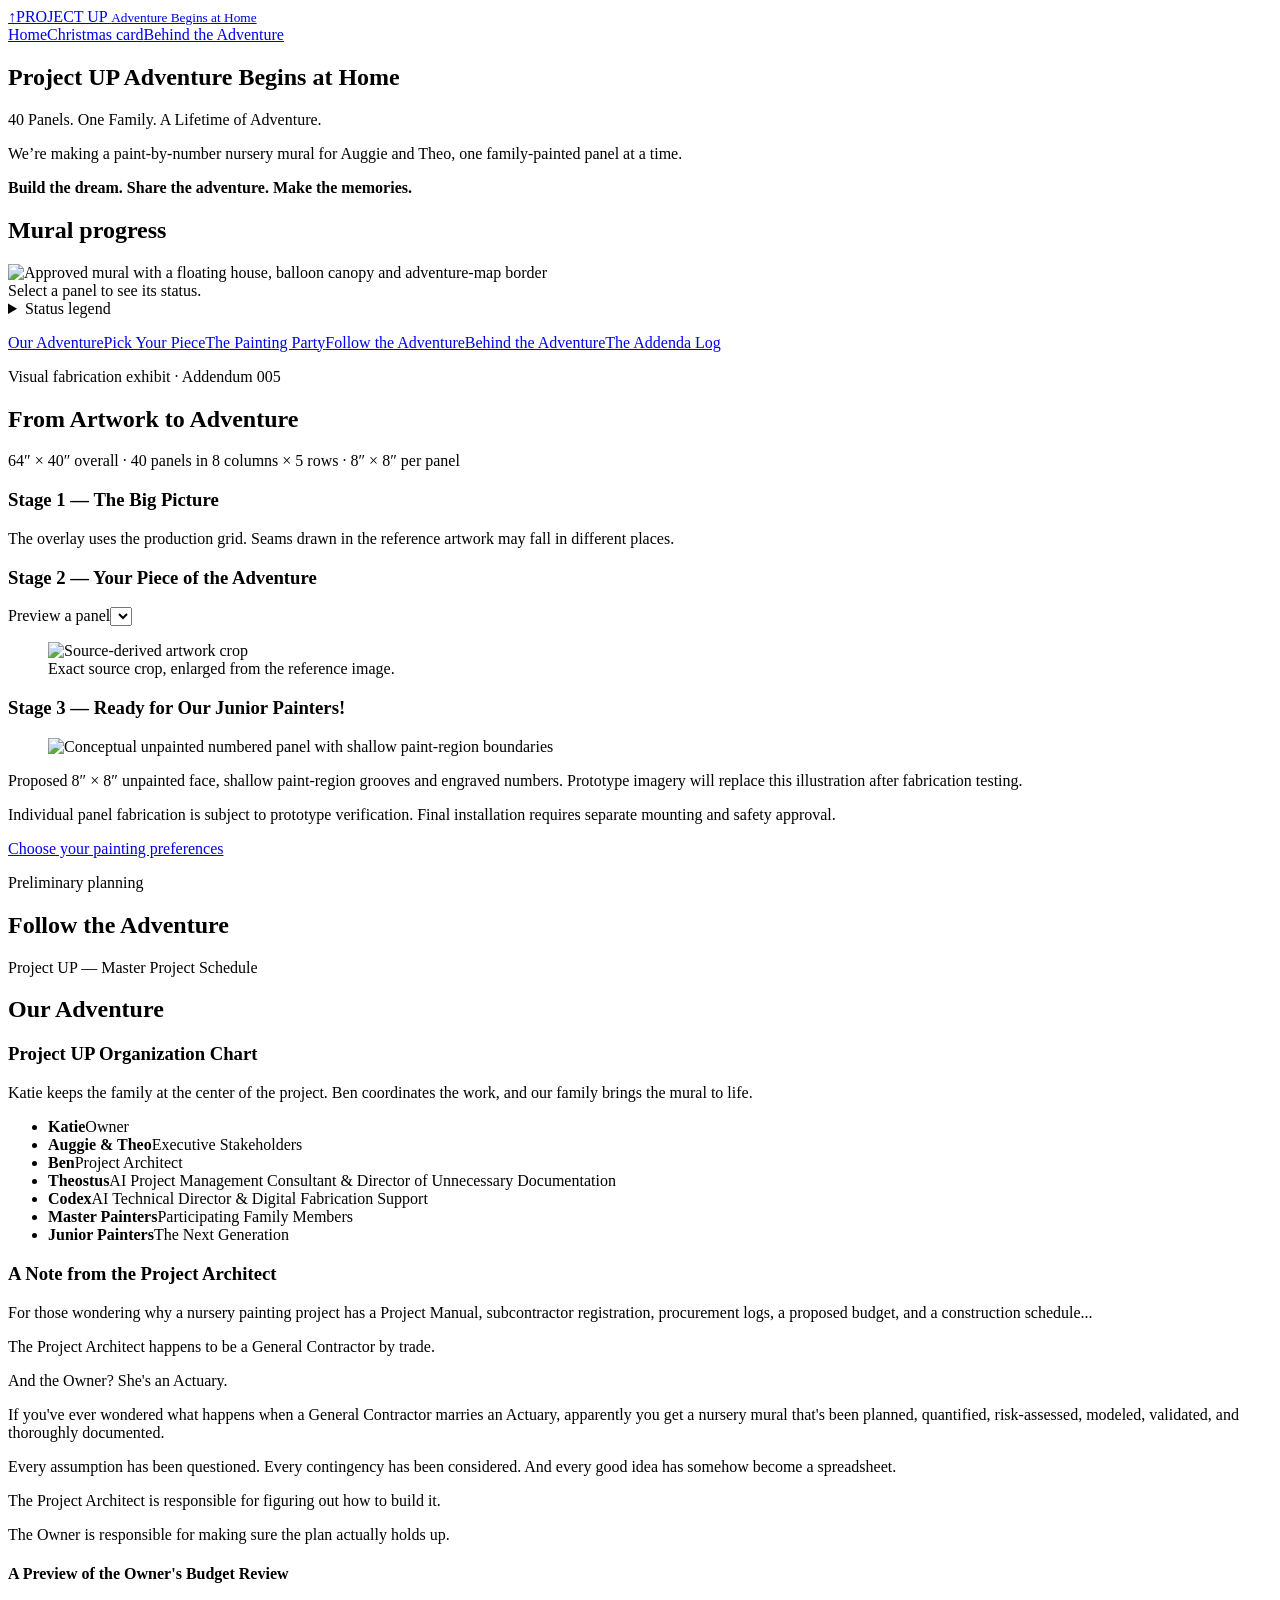
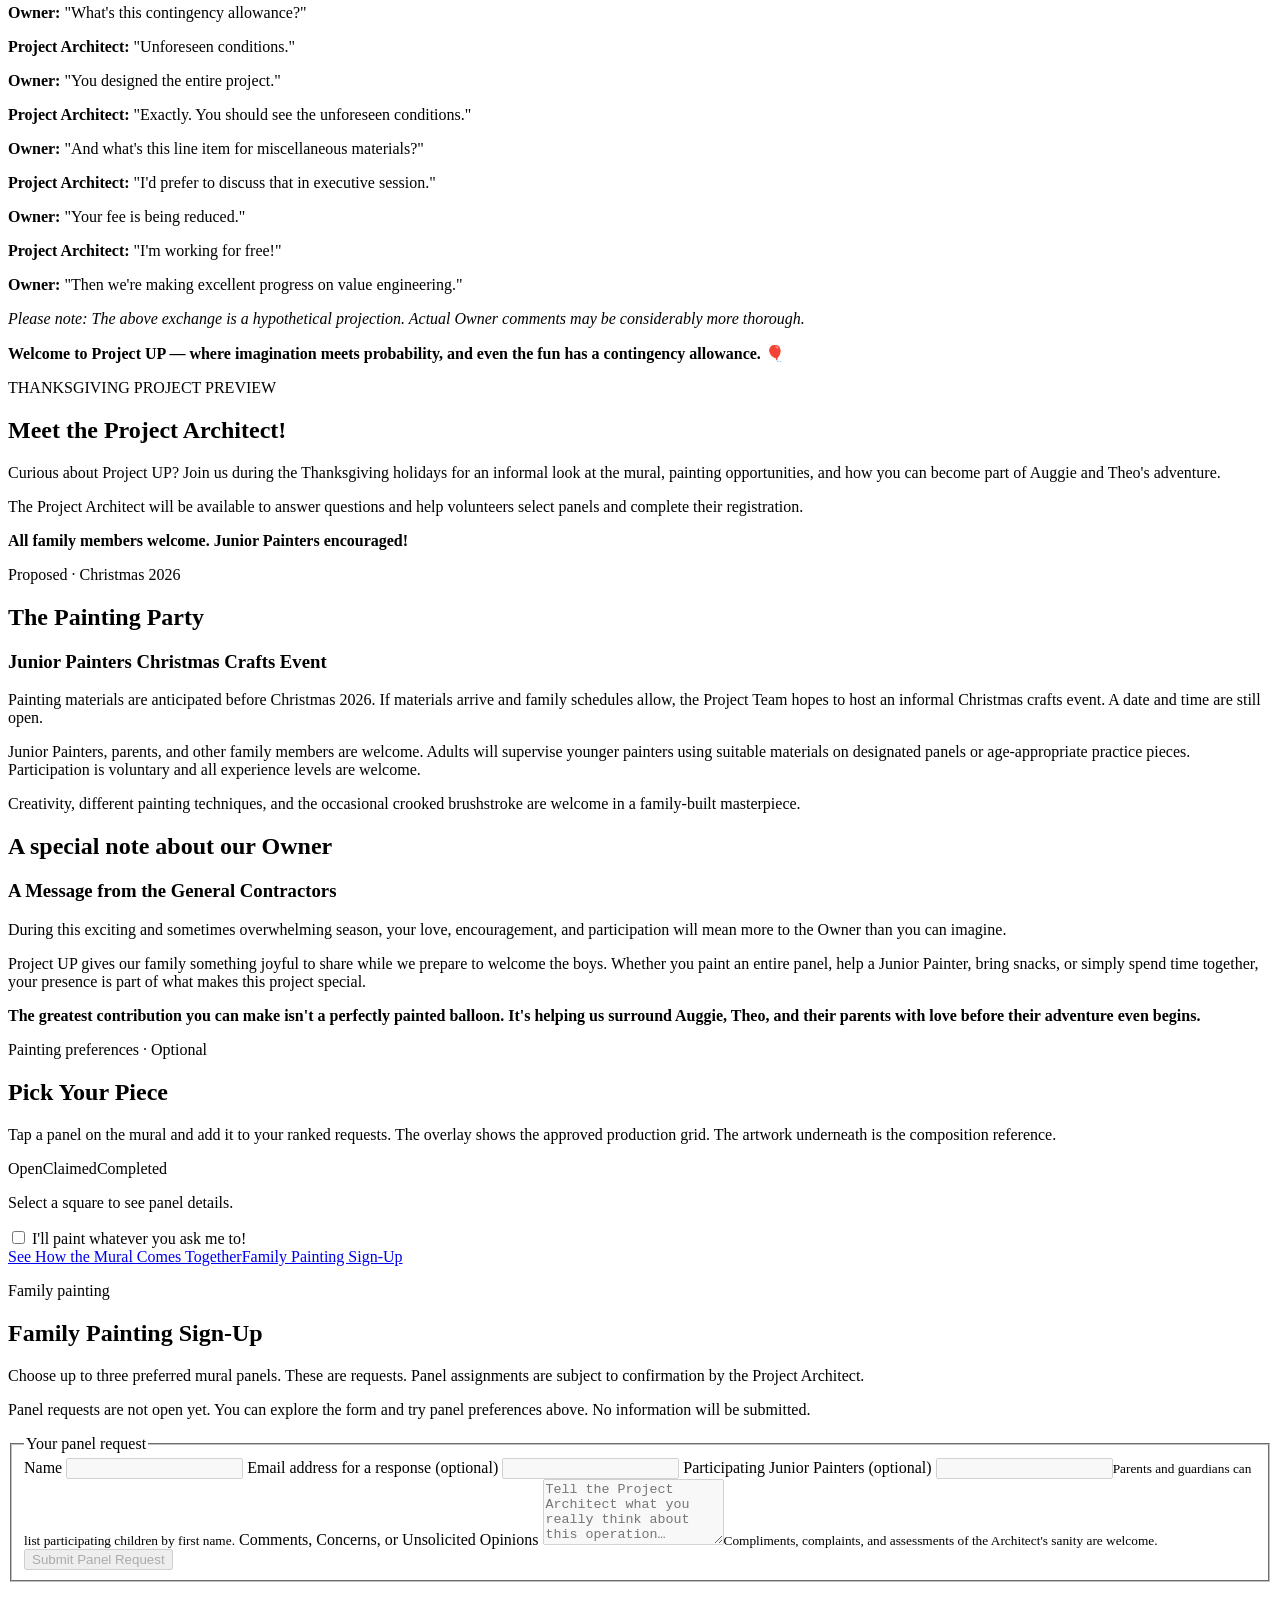
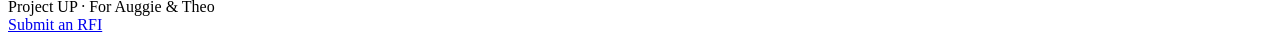
==== index.html @ 0278dc41 "Website QC 02: add mural dashboard and project journal" ====
<!doctype html>
<html lang="en"><head><meta charset="utf-8"><meta name="viewport" content="width=device-width, initial-scale=1"><title>Project UP | Family volunteer sign-up</title><link rel="stylesheet" href="/project-up/style.css"><script type="module" src="/project-up/app.js"></script><link rel="stylesheet" href="/project-up/schedule.css"><script defer src="/project-up/schedule.js"></script><meta name="robots" content="noindex, nofollow"></head>
<body data-presentation data-project-view="home">
<header class="mast"><a class="brand" href="/project-up/"><span class="emblem" aria-hidden="true">↑</span><span>PROJECT UP <small>Adventure Begins at Home</small></span></a><nav class="mast-links" aria-label="Project navigation"><a class="outline" href="/project-up/">Home</a><a class="outline" href="/project-up/christmas.html">Christmas card</a><a class="outline" href="/project-up/behind-the-adventure.html">Behind the Adventure</a></nav></header>
<main>
<section class="hero qc-home" aria-labelledby="home-title"><div class="qc-home-copy"><h1 id="home-title">Project UP <span>Adventure Begins at Home</span></h1><p class="mission-headline">40 Panels. One Family. A Lifetime of Adventure.</p><p>We’re making a paint-by-number nursery mural for Auggie and Theo, one family-painted panel at a time.</p><p class="home-motto"><strong>Build the dream. Share the adventure. Make the memories.</strong></p></div><section class="progress-dashboard" aria-label="Mural dashboard"><h2 class="dashboard-title">Mural progress</h2><ul class="progress-metrics" aria-label="Confirmed progress"></ul><div class="progress-art"><img src="/project-up/art.png" width="1586" height="992" alt="Approved mural with a floating house, balloon canopy and adventure-map border"><div class="progress-grid" role="group" aria-label="Select a mural panel"></div></div><div class="progress-detail" aria-live="polite">Select a panel to see its status.</div><details class="progress-legend"><summary>Status legend</summary><dl><dt>Preparation</dt><dd>Concept is the default until a print is verified. Printed means fabrication is confirmed.</dd><dt>Family painting</dt><dd>Open is the default for unassigned panels. Claimed means assigned. Completed means painting is finished.</dd></dl><p>A blue square marks Printed. A gold dot marks Claimed. A green dot marks Completed. Use arrow keys to move and Enter or Space to select.</p></details><p class="progress-error" role="status"></p></section><nav class="qc-home-grid" aria-label="Explore Project UP"><a class="button" href="/project-up/our-story.html">Our Adventure</a><a class="button" href="/project-up/panels.html#mural-board">Pick Your Piece</a><a class="button" href="/project-up/register.html">The Painting Party</a><a class="button" href="/project-up/schedule.html">Follow the Adventure</a><a class="button" href="/project-up/behind-the-adventure.html">Behind the Adventure</a><a class="button" href="/project-up/addenda.html">The Addenda Log</a></nav></section>
<section id="fabrication-exhibit" class="section fabrication-exhibit" aria-labelledby="exhibit-title">
<p class="eyebrow">Visual fabrication exhibit · Addendum 005</p><h2 id="exhibit-title">From Artwork to Adventure</h2>
<p>64″ × 40″ overall · 40 panels in 8 columns × 5 rows · 8″ × 8″ per panel</p>
<h3>Stage 1 — The Big Picture</h3><figure data-mural="exhibit"></figure>
<p class="exhibit-grid-note">The overlay uses the production grid. Seams drawn in the reference artwork may fall in different places.</p>
<div class="exhibit-details">
<section><h3>Stage 2 — Your Piece of the Adventure</h3><label for="exhibit-panel">Preview a panel</label><select id="exhibit-panel"></select>
<p id="exhibit-panel-id" aria-live="polite"></p>
<figure><img id="exhibit-crop" src="/project-up/exhibit-crop.png" width="800" height="800" alt="Source-derived artwork crop"><div id="exhibit-other" class="mural-panel-crop" role="img" hidden></div><figcaption id="exhibit-crop-caption">Exact source crop, enlarged from the reference image.</figcaption></figure></section>
<section id="exhibit-fabrication-stage"><h3>Stage 3 — Ready for Our Junior Painters!</h3><figure><img id="exhibit-fabrication" src="/project-up/exhibit-fabrication.png" width="850" height="850" alt="Conceptual unpainted numbered panel with shallow paint-region boundaries"><figcaption id="exhibit-fabrication-caption"></figcaption></figure>
<p>Proposed 8″ × 8″ unpainted face, shallow paint-region grooves and engraved numbers. Prototype imagery will replace this illustration after fabrication testing.</p></section>
</div>
<p>Individual panel fabrication is subject to prototype verification. Final installation requires separate mounting and safety approval.</p>
<a class="outline" href="/project-up/panels.html#mural-board">Choose your painting preferences</a>
</section>
<section id="project-schedule" class="section master-schedule" aria-labelledby="schedule-title">
<p class="eyebrow">Preliminary planning</p><h2 id="schedule-title">Follow the Adventure</h2><p>Project UP — Master Project Schedule</p>
<div data-project-schedule></div>
</section>
<section id="about-project" class="section project-about" aria-labelledby="about-title">
<h2 id="about-title">Our Adventure</h2><section class="org-chart" aria-labelledby="org-title"><h3 id="org-title">Project UP Organization Chart</h3><p>Katie keeps the family at the center of the project. Ben coordinates the work, and our family brings the mural to life.</p><ul><li><strong>Katie</strong><span>Owner</span></li><li><strong>Auggie &amp; Theo</strong><span>Executive Stakeholders</span></li><li><strong>Ben</strong><span>Project Architect</span></li><li><strong>Theostus</strong><span>AI Project Management Consultant &amp; Director of Unnecessary Documentation</span></li><li><strong>Codex</strong><span>AI Technical Director &amp; Digital Fabrication Support</span></li><li><strong>Master Painters</strong><span>Participating Family Members</span></li><li><strong>Junior Painters</strong><span>The Next Generation</span></li></ul></section>
<article class="architect-note" aria-labelledby="architect-note-title"><h3 id="architect-note-title">A Note from the Project Architect</h3>
<p>For those wondering why a nursery painting project has a Project Manual, subcontractor registration, procurement logs, a proposed budget, and a construction schedule...</p>
<p>The Project Architect happens to be a General Contractor by trade.</p>
<p>And the Owner? She&#39;s an Actuary.</p>
<p>If you&#39;ve ever wondered what happens when a General Contractor marries an Actuary, apparently you get a nursery mural that&#39;s been planned, quantified, risk-assessed, modeled, validated, and thoroughly documented.</p>
<p>Every assumption has been questioned. Every contingency has been considered. And every good idea has somehow become a spreadsheet.</p>
<p>The Project Architect is responsible for figuring out how to build it.</p>
<p>The Owner is responsible for making sure the plan actually holds up.</p>
<div class="project-budget-dialogue"><h4>A Preview of the Owner&#39;s Budget Review</h4>
<p><strong>Owner:</strong> &quot;What&#39;s this contingency allowance?&quot;</p>
<p><strong>Project Architect:</strong> &quot;Unforeseen conditions.&quot;</p>
<p><strong>Owner:</strong> &quot;You designed the entire project.&quot;</p>
<p><strong>Project Architect:</strong> &quot;Exactly. You should see the unforeseen conditions.&quot;</p>
<p><strong>Owner:</strong> &quot;And what&#39;s this line item for miscellaneous materials?&quot;</p>
<p><strong>Project Architect:</strong> &quot;I&#39;d prefer to discuss that in executive session.&quot;</p>
<p><strong>Owner:</strong> &quot;Your fee is being reduced.&quot;</p>
<p><strong>Project Architect:</strong> &quot;I&#39;m working for free!&quot;</p>
<p><strong>Owner:</strong> &quot;Then we&#39;re making excellent progress on value engineering.&quot;</p>
<p class="dialogue-note"><em>Please note: The above exchange is a hypothetical projection. Actual Owner comments may be considerably more thorough.</em></p></div>
<p><strong>Welcome to Project UP — where imagination meets probability, and even the fun has a contingency allowance.</strong> &#127880;</p></article>
</section>
<section class="section thanksgiving" aria-labelledby="thanksgiving-title">
<p class="eyebrow">THANKSGIVING PROJECT PREVIEW</p>
<h2 id="thanksgiving-title">Meet the Project Architect!</h2>
<p>Curious about Project UP? Join us during the Thanksgiving holidays for an informal look at the mural, painting opportunities, and how you can become part of Auggie and Theo's adventure.</p>
<p>The Project Architect will be available to answer questions and help volunteers select panels and complete their registration.</p>
<p><strong>All family members welcome. Junior Painters encouraged!</strong></p>
</section>

<section class='section family-note painting-party'><p class='eyebrow'>Proposed · Christmas 2026</p><h2>The Painting Party</h2><h3>Junior Painters Christmas Crafts Event</h3><p>Painting materials are anticipated before Christmas 2026. If materials arrive and family schedules allow, the Project Team hopes to host an informal Christmas crafts event. A date and time are still open.</p><p>Junior Painters, parents, and other family members are welcome. Adults will supervise younger painters using suitable materials on designated panels or age-appropriate practice pieces. Participation is voluntary and all experience levels are welcome.</p><p>Creativity, different painting techniques, and the occasional crooked brushstroke are welcome in a family-built masterpiece.</p></section><section class='section family-note'><h2>A special note about our Owner</h2><h3>A Message from the General Contractors</h3>
<p>During this exciting and sometimes overwhelming season, your love, encouragement, and participation will mean more to the Owner than you can imagine.</p>
<p>Project UP gives our family something joyful to share while we prepare to welcome the boys. Whether you paint an entire panel, help a Junior Painter, bring snacks, or simply spend time together, your presence is part of what makes this project special.</p>
<p><strong>The greatest contribution you can make isn&#39;t a perfectly painted balloon. It&#39;s helping us surround Auggie, Theo, and their parents with love before their adventure even begins.</strong></p></section>

<form id="registration" autocomplete="off">
<section class="section board-section"><p class="eyebrow">Painting preferences · Optional</p><h2>Pick Your Piece</h2><p>Tap a panel on the mural and add it to your ranked requests. The overlay shows the approved production grid. The artwork underneath is the composition reference.</p>
<div class="legend" aria-label="Family painting status legend"><span class="available">Open</span><span class="assigned">Claimed</span><span class="complete">Completed</span></div>
<figure id="mural-board" data-mural="board"><div id="board" class="board" aria-label="Mural panel selection board"></div></figure>
<div id="detail" class="detail" aria-live="polite"><p>Select a square to see panel details.</p></div>
<div id="rankings" class="rankings"></div>
<label class="check"><input id="flexible" name="flexible" type="checkbox"> I'll paint whatever you ask me to!</label><div class="actions painter-nav"><a class="outline board-exhibit-link" href="/project-up/panels.html#fabrication-exhibit">See How the Mural Comes Together</a><a class="button board-register-link" href="/project-up/register.html">Family Painting Sign-Up</a></div>
</section>
<section class="section form-section"><p class="eyebrow">Family painting</p><h2>Family Painting Sign-Up</h2>
        <p>Choose up to three preferred mural panels. These are requests. Panel assignments are subject to confirmation by the Project Architect.</p>
        <p id="presentation-registration">Panel requests are not open yet. You can explore the form and try panel preferences above. No information will be submitted.</p><fieldset disabled><legend>Your panel request</legend><div class="fields">
        <label>Name <input name="name" required maxlength="100" autocomplete="name"></label>
        <label>Email address for a response (optional) <input name="email" type="email" maxlength="254" autocomplete="email"></label>
        <label class="wide">Participating Junior Painters (optional) <input name="juniors" maxlength="250"><small>Parents and guardians can list participating children by first name.</small></label>
        <label class="wide">Comments, Concerns, or Unsolicited Opinions <textarea name="ideas" maxlength="750" rows="4" placeholder="Tell the Project Architect what you really think about this operation…" aria-describedby="comments-help"></textarea><small id="comments-help">Compliments, complaints, and assessments of the Architect's sanity are welcome.</small></label>
        </div><div hidden aria-hidden="true"><label>Leave this blank <input name="website" tabindex="-1" autocomplete="off"></label></div>
        <button type="submit" class="button">Submit Panel Request</button></fieldset>
        <p id="panel-request-status" role="status" tabindex="-1"></p>
        </section></form>
<section id="confirmation" class="section" hidden tabindex="-1">
<div id="certificate" class="certificate"><p class="eyebrow">UP-001 · Demo appointment certificate</p><h2 id="certificate-title">WELCOME TO THE PROJECT UP TEAM!</h2><p id="certificate-lead" class="certificate-lead">Your adventure is officially underway.</p><p>Your appointment to Project UP has been officially accepted. Compensation will be provided in snacks, family memories, and lifelong bragging rights.</p><dl id="receipt"></dl><figure data-mural="requests" class="receipt-mural"></figure><img id="receipt-signature" alt="Signature drawn for this registration" hidden><p>Your painting requests have been submitted to the Project UP General Contractors. Final assignments will be coordinated so everyone has an opportunity to contribute.</p><p>This demo certificate acknowledges participation. Panel assignments are confirmed separately.</p><strong class="stamp">APPROVED FOR ADVENTURE</strong></div>
<div class="actions"><button class="button" id="print" type="button">Print appointment certificate</button><button class="outline" id="again" type="button">Register another family member</button><p class="handoff">On a shared device, print the certificate if you want a copy, then start a fresh registration before handing the device over.</p></div>
</section>
</main>
<dialog id="zoom"><div class="dialog-heading"><h2 id="zoom-title">Panel detail</h2><button class="outline" type="button" id="close-zoom">Close</button></div><div id="zoom-image" role="img" aria-label="Enlarged mural crop"></div><p>Concept crop within the approved grid.</p></dialog>

<footer class="footer"><span>Project UP · For Auggie &amp; Theo</span><nav aria-label="Project footer"><a href="/project-up/rfi.html">Submit an RFI</a></nav></footer>
</body></html>
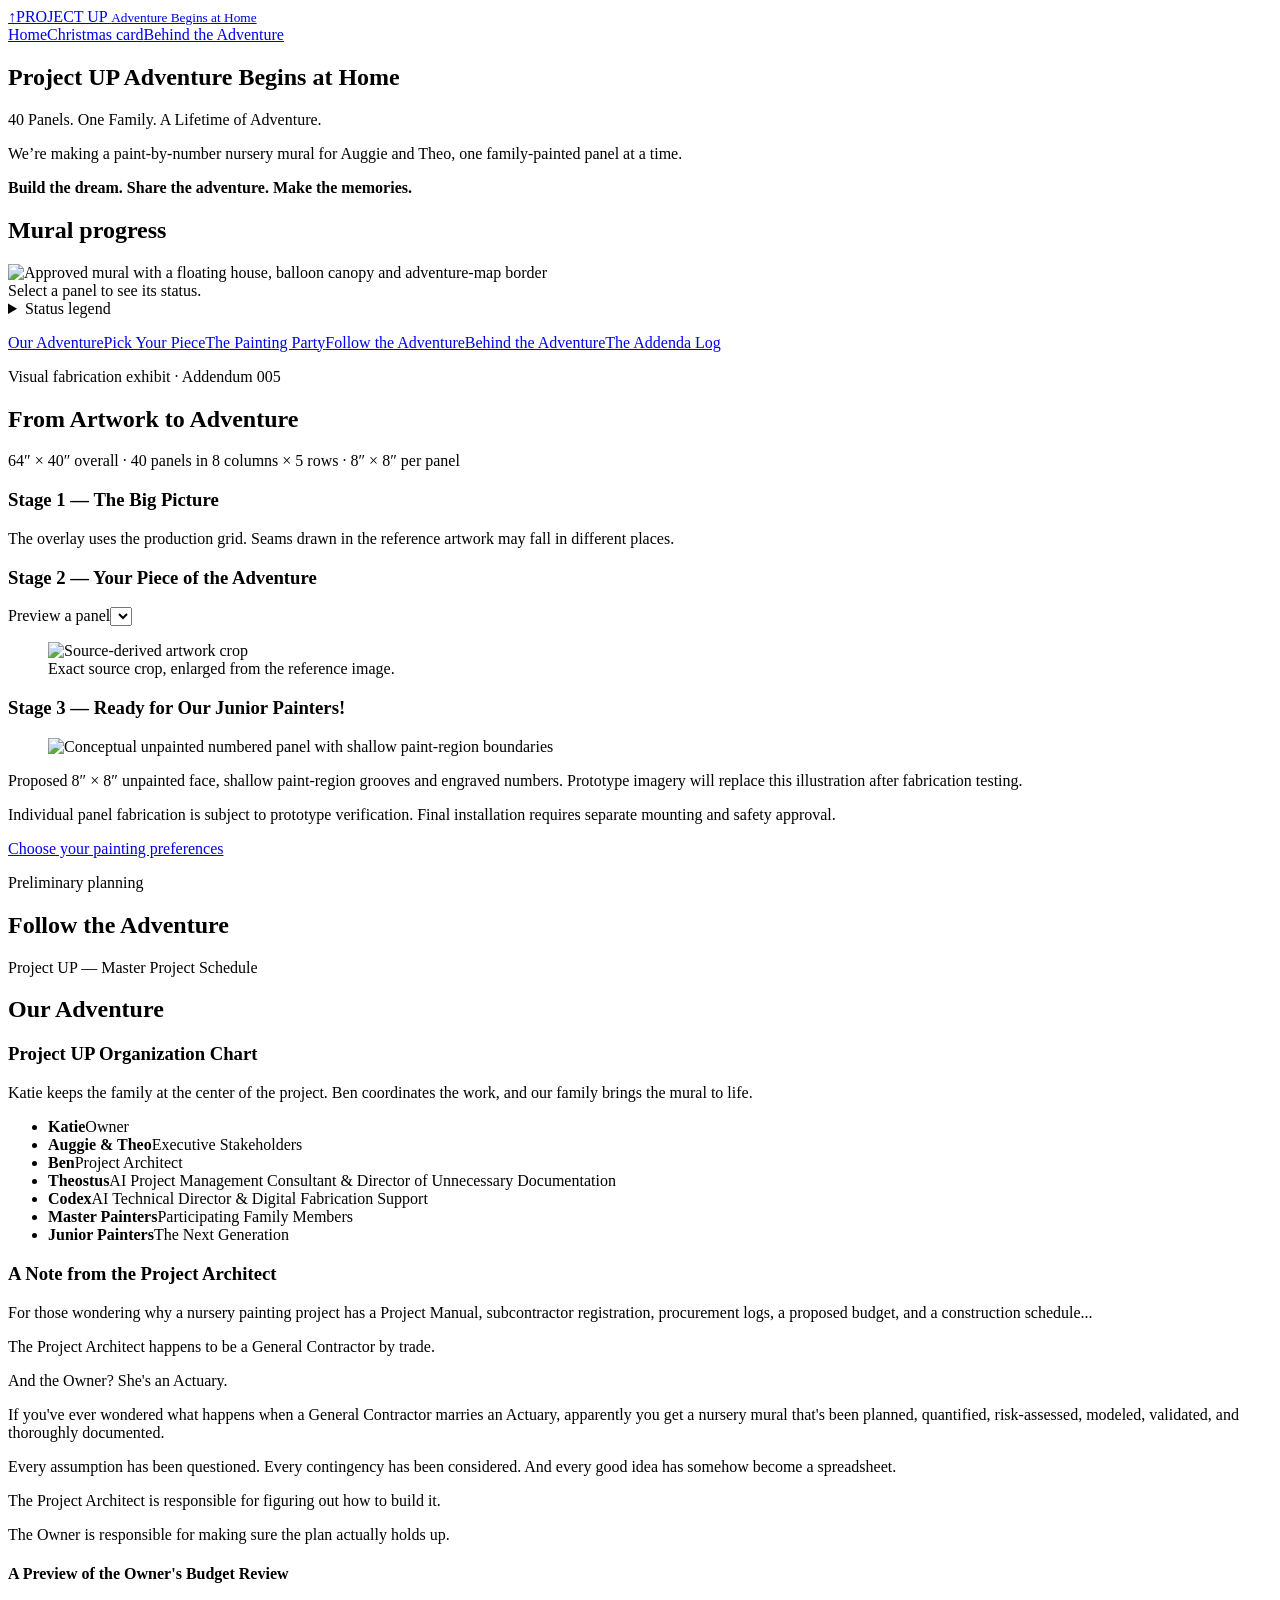
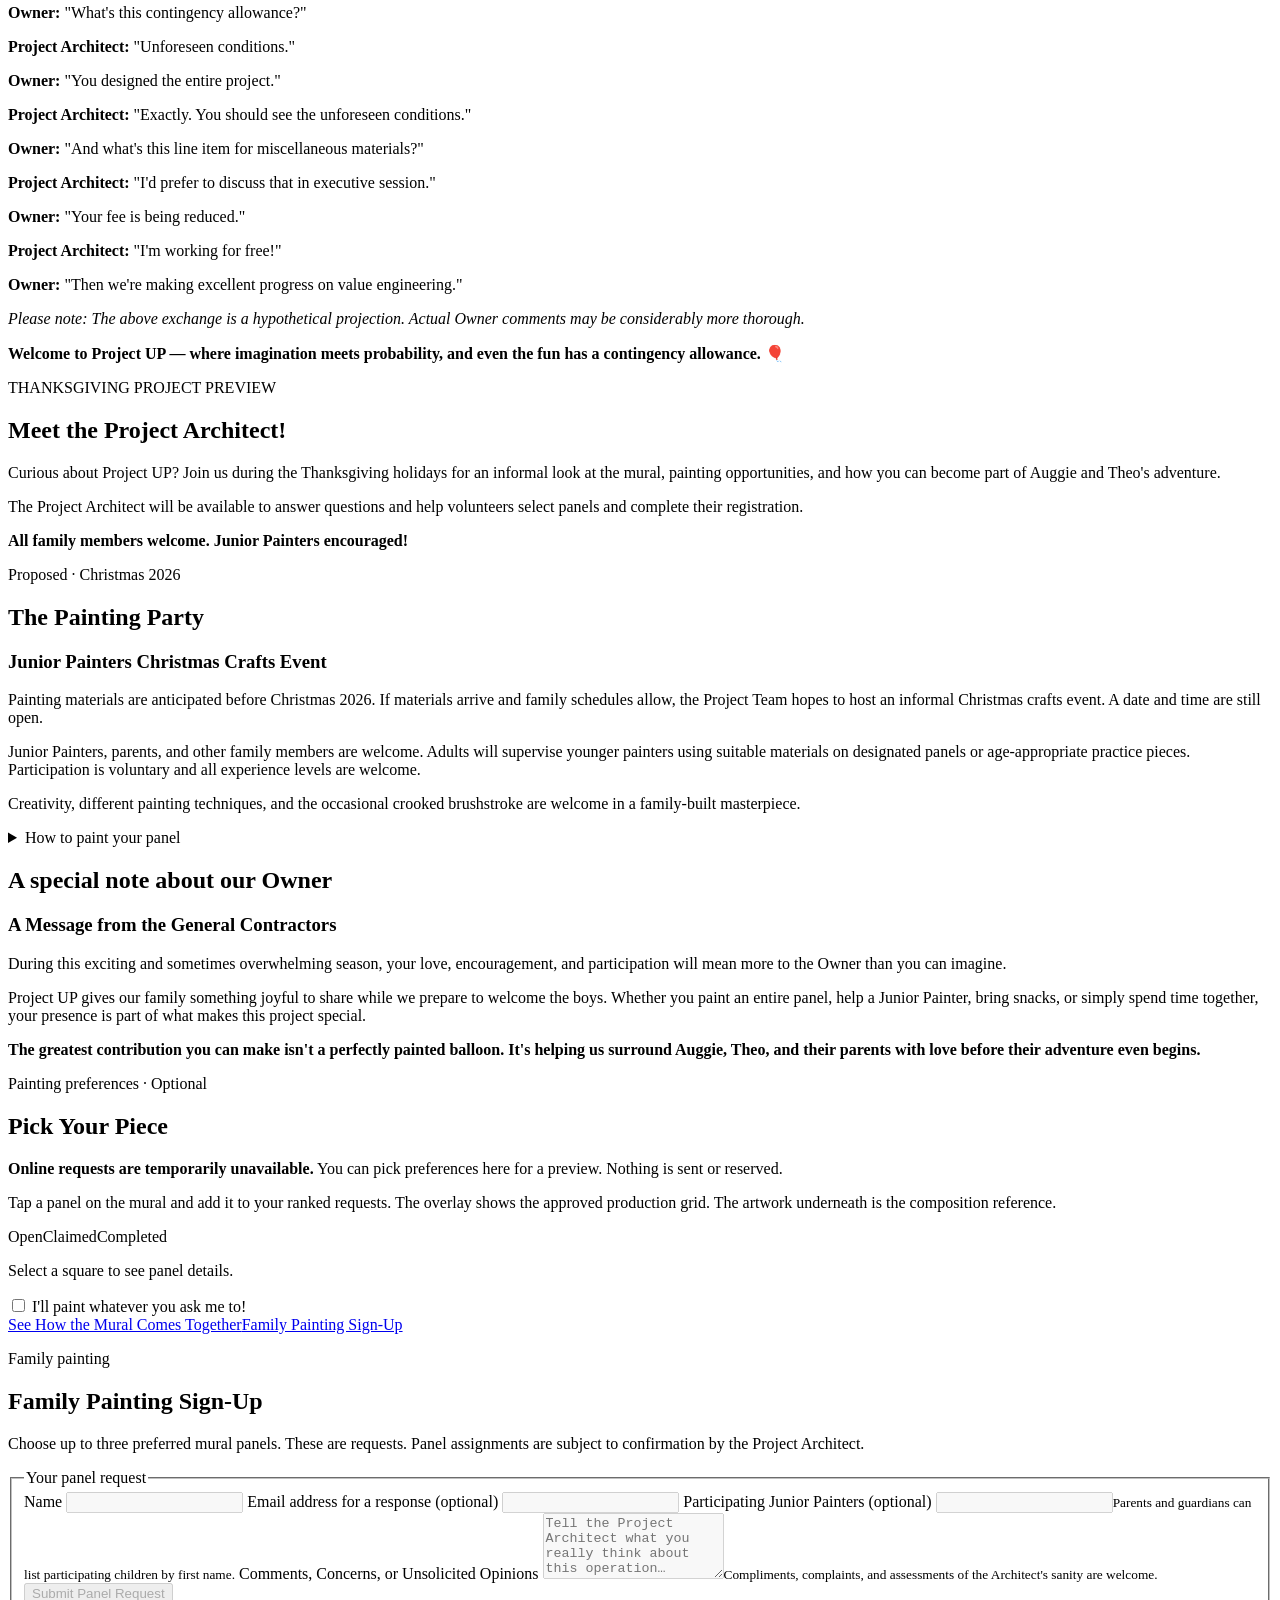
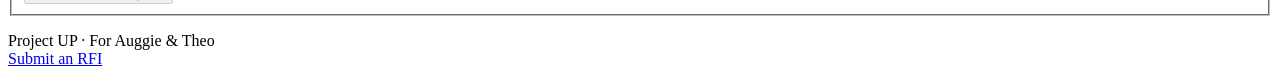
==== commit 51d5cda6: "Website QC 04: commission the family browsing experience" ====
--- a/index.html
+++ b/index.html
@@ -1,5 +1,5 @@
 <!doctype html>
-<html lang="en"><head><meta charset="utf-8"><meta name="viewport" content="width=device-width, initial-scale=1"><title>Project UP | Family volunteer sign-up</title><link rel="stylesheet" href="/project-up/style.css"><script type="module" src="/project-up/app.js"></script><link rel="stylesheet" href="/project-up/schedule.css"><script defer src="/project-up/schedule.js"></script><meta name="robots" content="noindex, nofollow"></head>
+<html lang="en"><head><meta charset="utf-8"><meta name="viewport" content="width=device-width, initial-scale=1"><title>Project UP | Family volunteer sign-up</title><link rel="stylesheet" href="/project-up/style.css?v=qc04"><script type="module" src="/project-up/app.js"></script><link rel="stylesheet" href="/project-up/schedule.css"><script defer src="/project-up/schedule.js"></script><meta name="robots" content="noindex, nofollow"></head>
 <body data-presentation data-project-view="home">
 <header class="mast"><a class="brand" href="/project-up/"><span class="emblem" aria-hidden="true">↑</span><span>PROJECT UP <small>Adventure Begins at Home</small></span></a><nav class="mast-links" aria-label="Project navigation"><a class="outline" href="/project-up/">Home</a><a class="outline" href="/project-up/christmas.html">Christmas card</a><a class="outline" href="/project-up/behind-the-adventure.html">Behind the Adventure</a></nav></header>
 <main>
@@ -54,13 +54,13 @@
 <p><strong>All family members welcome. Junior Painters encouraged!</strong></p>
 </section>
 
-<section class='section family-note painting-party'><p class='eyebrow'>Proposed · Christmas 2026</p><h2>The Painting Party</h2><h3>Junior Painters Christmas Crafts Event</h3><p>Painting materials are anticipated before Christmas 2026. If materials arrive and family schedules allow, the Project Team hopes to host an informal Christmas crafts event. A date and time are still open.</p><p>Junior Painters, parents, and other family members are welcome. Adults will supervise younger painters using suitable materials on designated panels or age-appropriate practice pieces. Participation is voluntary and all experience levels are welcome.</p><p>Creativity, different painting techniques, and the occasional crooked brushstroke are welcome in a family-built masterpiece.</p></section><section class='section family-note'><h2>A special note about our Owner</h2><h3>A Message from the General Contractors</h3>
+<section class='section family-note painting-party'><p class='eyebrow'>Proposed · Christmas 2026</p><h2>The Painting Party</h2><h3>Junior Painters Christmas Crafts Event</h3><p>Painting materials are anticipated before Christmas 2026. If materials arrive and family schedules allow, the Project Team hopes to host an informal Christmas crafts event. A date and time are still open.</p><p>Junior Painters, parents, and other family members are welcome. Adults will supervise younger painters using suitable materials on designated panels or age-appropriate practice pieces. Participation is voluntary and all experience levels are welcome.</p><p>Creativity, different painting techniques, and the occasional crooked brushstroke are welcome in a family-built masterpiece.</p><details class="painting-guide"><summary>How to paint your panel</summary><ol><li>Match the panel ID and orientation to the artwork reference and color legend. Tell Ben if anything is missing or damaged.</li><li>Have an adult set out age-appropriate paint and supervise Junior Painters. Try a thin coat on the test piece first.</li><li>Match the paint to each number. Use thin coats, clean and blot brushes between colors, and follow the paint label for drying.</li><li>Keep the panel flat and face-up until dry. Return it flat with its ID card and any reusable equipment. Keepsake photos are optional and shared privately with permission.</li></ol></details></section><section class='section family-note'><h2>A special note about our Owner</h2><h3>A Message from the General Contractors</h3>
 <p>During this exciting and sometimes overwhelming season, your love, encouragement, and participation will mean more to the Owner than you can imagine.</p>
 <p>Project UP gives our family something joyful to share while we prepare to welcome the boys. Whether you paint an entire panel, help a Junior Painter, bring snacks, or simply spend time together, your presence is part of what makes this project special.</p>
 <p><strong>The greatest contribution you can make isn&#39;t a perfectly painted balloon. It&#39;s helping us surround Auggie, Theo, and their parents with love before their adventure even begins.</strong></p></section>
 
 <form id="registration" autocomplete="off">
-<section class="section board-section"><p class="eyebrow">Painting preferences · Optional</p><h2>Pick Your Piece</h2><p>Tap a panel on the mural and add it to your ranked requests. The overlay shows the approved production grid. The artwork underneath is the composition reference.</p>
+<section class="section board-section"><p class="eyebrow">Painting preferences · Optional</p><h2>Pick Your Piece</h2><div class="signup-preview-notice"><p><strong>Online requests are temporarily unavailable.</strong> You can pick preferences here for a preview. Nothing is sent or reserved.</p></div><p>Tap a panel on the mural and add it to your ranked requests. The overlay shows the approved production grid. The artwork underneath is the composition reference.</p>
 <div class="legend" aria-label="Family painting status legend"><span class="available">Open</span><span class="assigned">Claimed</span><span class="complete">Completed</span></div>
 <figure id="mural-board" data-mural="board"><div id="board" class="board" aria-label="Mural panel selection board"></div></figure>
 <div id="detail" class="detail" aria-live="polite"><p>Select a square to see panel details.</p></div>
@@ -69,7 +69,7 @@
 </section>
 <section class="section form-section"><p class="eyebrow">Family painting</p><h2>Family Painting Sign-Up</h2>
         <p>Choose up to three preferred mural panels. These are requests. Panel assignments are subject to confirmation by the Project Architect.</p>
-        <p id="presentation-registration">Panel requests are not open yet. You can explore the form and try panel preferences above. No information will be submitted.</p><fieldset disabled><legend>Your panel request</legend><div class="fields">
+        <fieldset disabled><legend>Your panel request</legend><div class="fields">
         <label>Name <input name="name" required maxlength="100" autocomplete="name"></label>
         <label>Email address for a response (optional) <input name="email" type="email" maxlength="254" autocomplete="email"></label>
         <label class="wide">Participating Junior Painters (optional) <input name="juniors" maxlength="250"><small>Parents and guardians can list participating children by first name.</small></label>
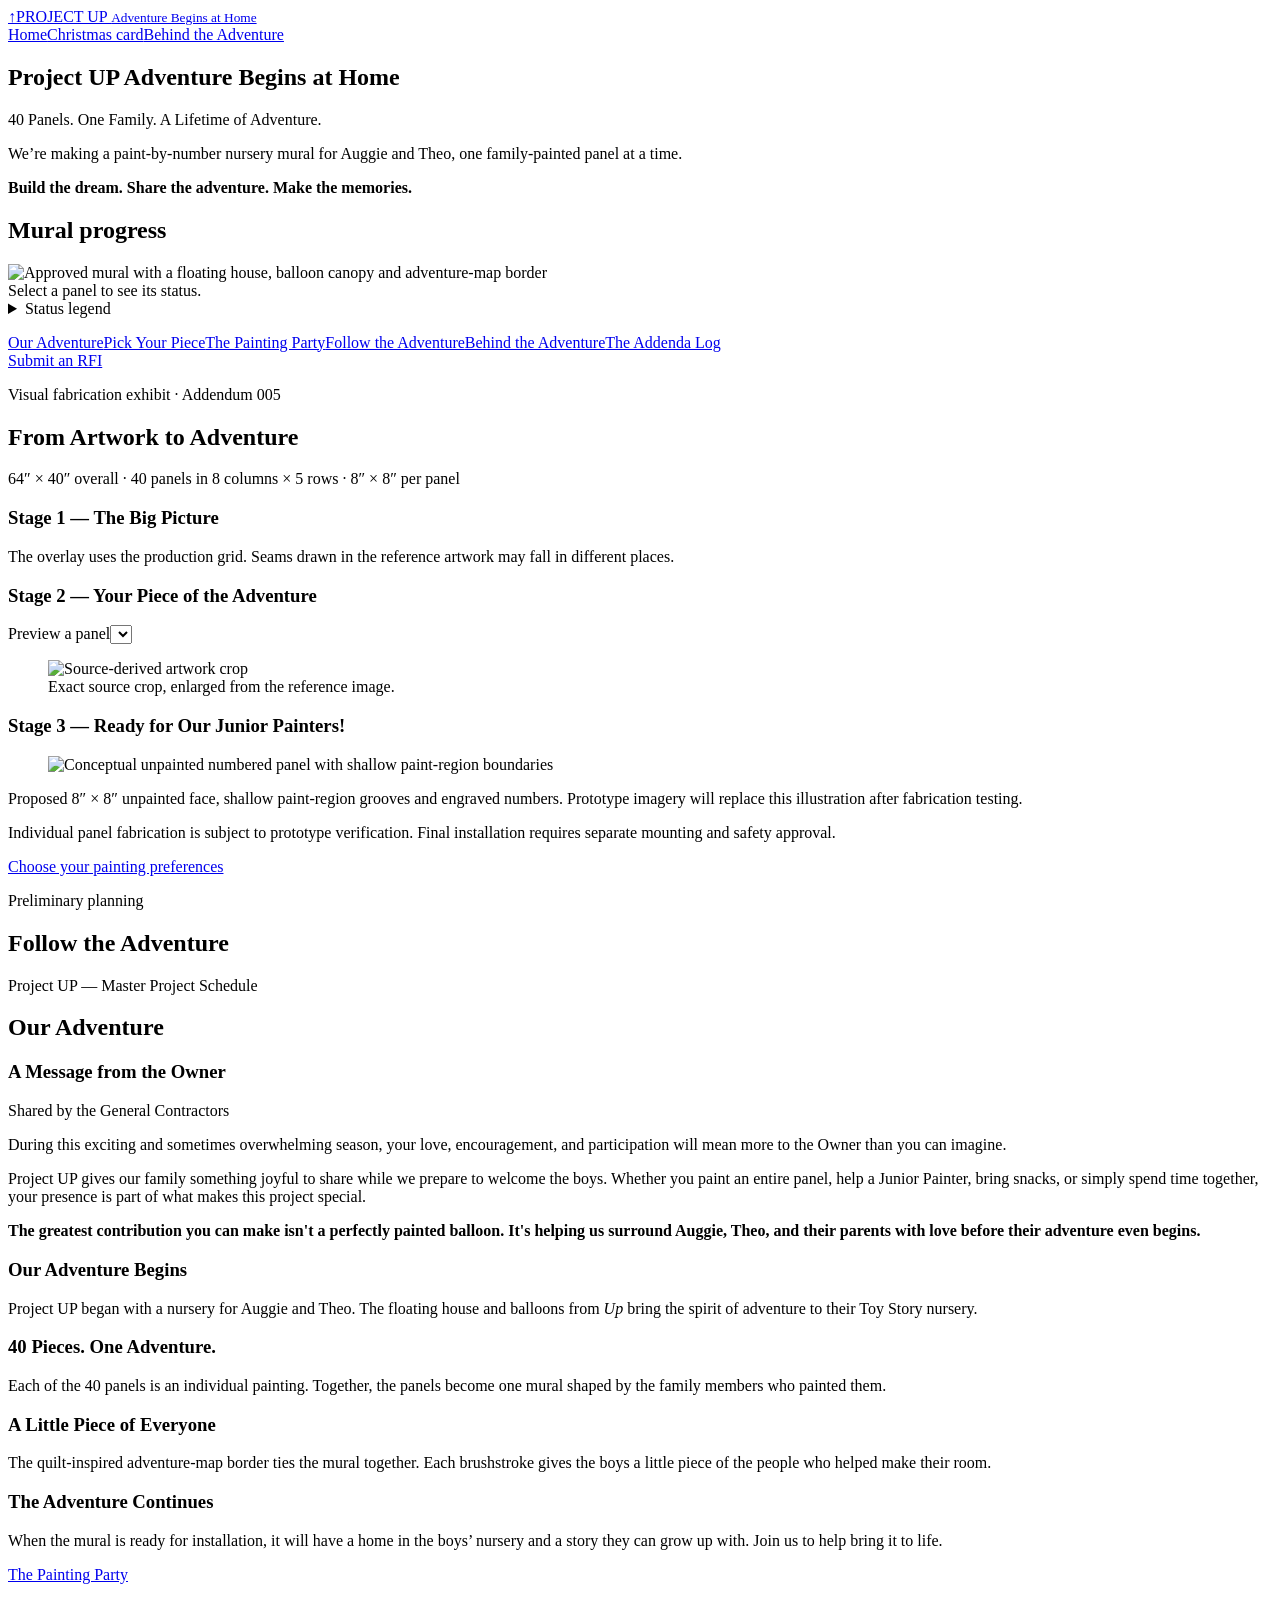
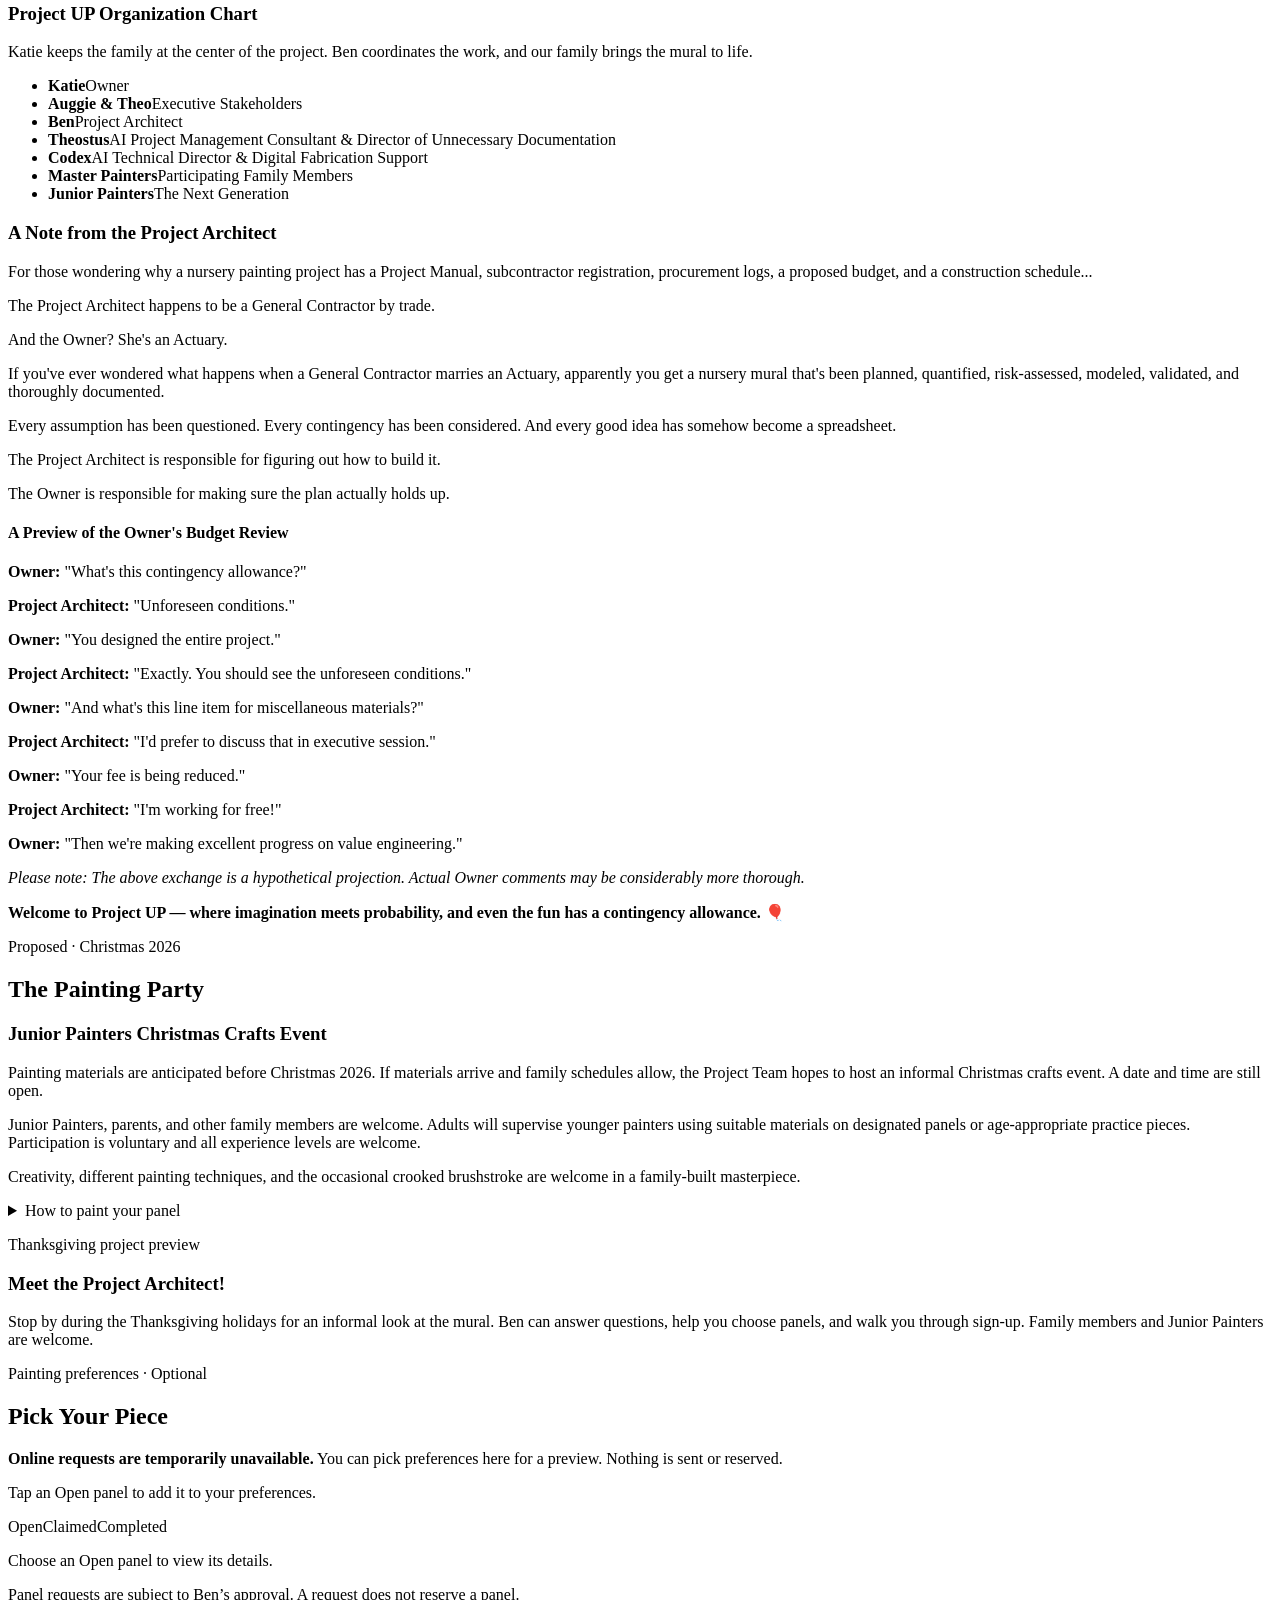
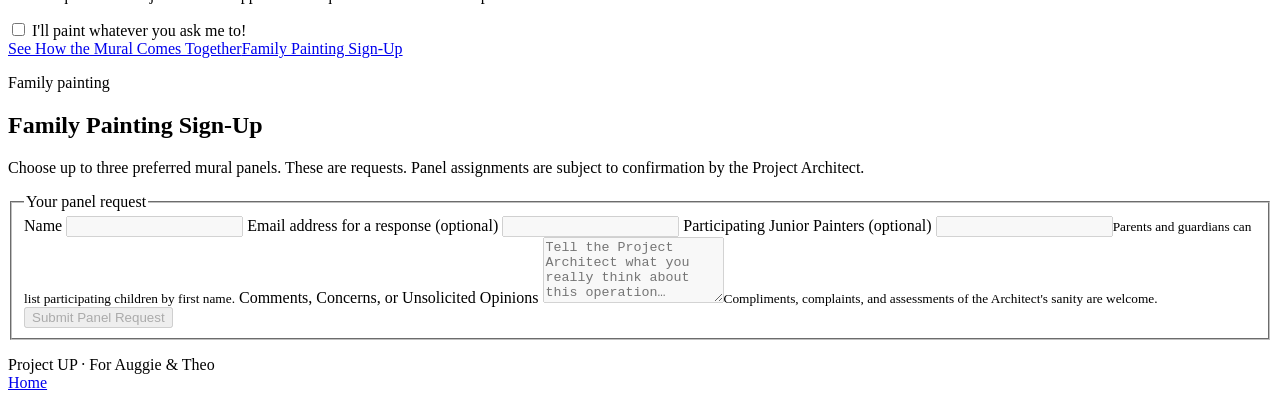
==== commit 9d0b660d: "Refine Project UP navigation, schedule, and journal for 1.1" ====
--- a/index.html
+++ b/index.html
@@ -1,9 +1,9 @@
 <!doctype html>
-<html lang="en"><head><meta charset="utf-8"><meta name="viewport" content="width=device-width, initial-scale=1"><title>Project UP | Family volunteer sign-up</title><link rel="stylesheet" href="/project-up/style.css?v=qc04"><script type="module" src="/project-up/app.js"></script><link rel="stylesheet" href="/project-up/schedule.css"><script defer src="/project-up/schedule.js"></script><meta name="robots" content="noindex, nofollow"></head>
+<html lang="en"><head><meta charset="utf-8"><meta name="viewport" content="width=device-width, initial-scale=1"><title>Project UP | Family volunteer sign-up</title><link rel="stylesheet" href="/project-up/style.css?v=1.1"><script type="module" src="/project-up/app.js?v=qc03-live1"></script><link rel="stylesheet" href="/project-up/schedule.css?v=1.1"><script defer src="/project-up/schedule.js?v=1.1"></script><meta name="robots" content="noindex, nofollow"></head>
 <body data-presentation data-project-view="home">
 <header class="mast"><a class="brand" href="/project-up/"><span class="emblem" aria-hidden="true">↑</span><span>PROJECT UP <small>Adventure Begins at Home</small></span></a><nav class="mast-links" aria-label="Project navigation"><a class="outline" href="/project-up/">Home</a><a class="outline" href="/project-up/christmas.html">Christmas card</a><a class="outline" href="/project-up/behind-the-adventure.html">Behind the Adventure</a></nav></header>
 <main>
-<section class="hero qc-home" aria-labelledby="home-title"><div class="qc-home-copy"><h1 id="home-title">Project UP <span>Adventure Begins at Home</span></h1><p class="mission-headline">40 Panels. One Family. A Lifetime of Adventure.</p><p>We’re making a paint-by-number nursery mural for Auggie and Theo, one family-painted panel at a time.</p><p class="home-motto"><strong>Build the dream. Share the adventure. Make the memories.</strong></p></div><section class="progress-dashboard" aria-label="Mural dashboard"><h2 class="dashboard-title">Mural progress</h2><ul class="progress-metrics" aria-label="Confirmed progress"></ul><div class="progress-art"><img src="/project-up/art.png" width="1586" height="992" alt="Approved mural with a floating house, balloon canopy and adventure-map border"><div class="progress-grid" role="group" aria-label="Select a mural panel"></div></div><div class="progress-detail" aria-live="polite">Select a panel to see its status.</div><details class="progress-legend"><summary>Status legend</summary><dl><dt>Preparation</dt><dd>Concept is the default until a print is verified. Printed means fabrication is confirmed.</dd><dt>Family painting</dt><dd>Open is the default for unassigned panels. Claimed means assigned. Completed means painting is finished.</dd></dl><p>A blue square marks Printed. A gold dot marks Claimed. A green dot marks Completed. Use arrow keys to move and Enter or Space to select.</p></details><p class="progress-error" role="status"></p></section><nav class="qc-home-grid" aria-label="Explore Project UP"><a class="button" href="/project-up/our-story.html">Our Adventure</a><a class="button" href="/project-up/panels.html#mural-board">Pick Your Piece</a><a class="button" href="/project-up/register.html">The Painting Party</a><a class="button" href="/project-up/schedule.html">Follow the Adventure</a><a class="button" href="/project-up/behind-the-adventure.html">Behind the Adventure</a><a class="button" href="/project-up/addenda.html">The Addenda Log</a></nav></section>
+<section class="hero qc-home" aria-labelledby="home-title"><div class="qc-home-copy"><h1 id="home-title">Project UP <span>Adventure Begins at Home</span></h1><p class="mission-headline">40 Panels. One Family. A Lifetime of Adventure.</p><p>We’re making a paint-by-number nursery mural for Auggie and Theo, one family-painted panel at a time.</p><p class="home-motto"><strong>Build the dream. Share the adventure. Make the memories.</strong></p></div><section class="progress-dashboard" aria-label="Mural dashboard"><h2 class="dashboard-title">Mural progress</h2><ul class="progress-metrics" aria-label="Confirmed progress"></ul><div class="progress-art"><img src="/project-up/art.png" width="1586" height="992" alt="Approved mural with a floating house, balloon canopy and adventure-map border"><div class="progress-grid" role="group" aria-label="Select a mural panel"></div></div><div class="progress-detail" aria-live="polite">Select a panel to see its status.</div><details class="progress-legend"><summary>Status legend</summary><dl><dt>Preparation</dt><dd>Concept is the default until a print is verified. Printed means fabrication is confirmed.</dd><dt>Family painting</dt><dd>Open is the default for unassigned panels. Claimed means assigned. Completed means painting is finished.</dd></dl><p>A blue square marks Printed. A gold dot marks Claimed. A green dot marks Completed. Use arrow keys to move and Enter or Space to select.</p></details><p class="progress-error" role="status"></p></section><div class="qc-home-actions"><nav class="qc-home-grid" aria-label="Explore Project UP"><a class="button" href="/project-up/our-story.html">Our Adventure</a><a class="button" href="/project-up/panels.html#mural-board">Pick Your Piece</a><a class="button" href="/project-up/register.html">The Painting Party</a><a class="button" href="/project-up/schedule.html">Follow the Adventure</a><a class="button" href="/project-up/behind-the-adventure.html">Behind the Adventure</a><a class="button" href="/project-up/addenda.html">The Addenda Log</a></nav><a class="outline home-rfi" href="/project-up/rfi.html">Submit an RFI</a></div></section>
 <section id="fabrication-exhibit" class="section fabrication-exhibit" aria-labelledby="exhibit-title">
 <p class="eyebrow">Visual fabrication exhibit · Addendum 005</p><h2 id="exhibit-title">From Artwork to Adventure</h2>
 <p>64″ × 40″ overall · 40 panels in 8 columns × 5 rows · 8″ × 8″ per panel</p>
@@ -24,7 +24,13 @@
 <div data-project-schedule></div>
 </section>
 <section id="about-project" class="section project-about" aria-labelledby="about-title">
-<h2 id="about-title">Our Adventure</h2><section class="org-chart" aria-labelledby="org-title"><h3 id="org-title">Project UP Organization Chart</h3><p>Katie keeps the family at the center of the project. Ben coordinates the work, and our family brings the mural to life.</p><ul><li><strong>Katie</strong><span>Owner</span></li><li><strong>Auggie &amp; Theo</strong><span>Executive Stakeholders</span></li><li><strong>Ben</strong><span>Project Architect</span></li><li><strong>Theostus</strong><span>AI Project Management Consultant &amp; Director of Unnecessary Documentation</span></li><li><strong>Codex</strong><span>AI Technical Director &amp; Digital Fabrication Support</span></li><li><strong>Master Painters</strong><span>Participating Family Members</span></li><li><strong>Junior Painters</strong><span>The Next Generation</span></li></ul></section>
+<h2 id="about-title">Our Adventure</h2><section class="architect-note owner-message"><h3>A Message from the Owner</h3><p class="eyebrow">Shared by the General Contractors</p>
+<p>During this exciting and sometimes overwhelming season, your love, encouragement, and participation will mean more to the Owner than you can imagine.</p>
+<p>Project UP gives our family something joyful to share while we prepare to welcome the boys. Whether you paint an entire panel, help a Junior Painter, bring snacks, or simply spend time together, your presence is part of what makes this project special.</p>
+<p><strong>The greatest contribution you can make isn&#39;t a perfectly painted balloon. It&#39;s helping us surround Auggie, Theo, and their parents with love before their adventure even begins.</strong></p></section><section class="adventure-chapter"><h3>Our Adventure Begins</h3><p>Project UP began with a nursery for Auggie and Theo. The floating house and balloons from <em>Up</em> bring the spirit of adventure to their Toy Story nursery.</p></section>
+<section class="adventure-chapter"><h3>40 Pieces. One Adventure.</h3><p>Each of the 40 panels is an individual painting. Together, the panels become one mural shaped by the family members who painted them.</p></section>
+<section class="adventure-chapter"><h3>A Little Piece of Everyone</h3><p>The quilt-inspired adventure-map border ties the mural together. Each brushstroke gives the boys a little piece of the people who helped make their room.</p></section>
+<section class="adventure-chapter"><h3>The Adventure Continues</h3><p>When the mural is ready for installation, it will have a home in the boys’ nursery and a story they can grow up with. Join us to help bring it to life.</p></section><p><a class="button" href="/project-up/register.html">The Painting Party</a></p><section class="org-chart" aria-labelledby="org-title"><h3 id="org-title">Project UP Organization Chart</h3><p>Katie keeps the family at the center of the project. Ben coordinates the work, and our family brings the mural to life.</p><ul><li><strong>Katie</strong><span>Owner</span></li><li><strong>Auggie &amp; Theo</strong><span>Executive Stakeholders</span></li><li><strong>Ben</strong><span>Project Architect</span></li><li><strong>Theostus</strong><span>AI Project Management Consultant &amp; Director of Unnecessary Documentation</span></li><li><strong>Codex</strong><span>AI Technical Director &amp; Digital Fabrication Support</span></li><li><strong>Master Painters</strong><span>Participating Family Members</span></li><li><strong>Junior Painters</strong><span>The Next Generation</span></li></ul></section>
 <article class="architect-note" aria-labelledby="architect-note-title"><h3 id="architect-note-title">A Note from the Project Architect</h3>
 <p>For those wondering why a nursery painting project has a Project Manual, subcontractor registration, procurement logs, a proposed budget, and a construction schedule...</p>
 <p>The Project Architect happens to be a General Contractor by trade.</p>
@@ -46,25 +52,16 @@
 <p class="dialogue-note"><em>Please note: The above exchange is a hypothetical projection. Actual Owner comments may be considerably more thorough.</em></p></div>
 <p><strong>Welcome to Project UP — where imagination meets probability, and even the fun has a contingency allowance.</strong> &#127880;</p></article>
 </section>
-<section class="section thanksgiving" aria-labelledby="thanksgiving-title">
-<p class="eyebrow">THANKSGIVING PROJECT PREVIEW</p>
-<h2 id="thanksgiving-title">Meet the Project Architect!</h2>
-<p>Curious about Project UP? Join us during the Thanksgiving holidays for an informal look at the mural, painting opportunities, and how you can become part of Auggie and Theo's adventure.</p>
-<p>The Project Architect will be available to answer questions and help volunteers select panels and complete their registration.</p>
-<p><strong>All family members welcome. Junior Painters encouraged!</strong></p>
-</section>
 
-<section class='section family-note painting-party'><p class='eyebrow'>Proposed · Christmas 2026</p><h2>The Painting Party</h2><h3>Junior Painters Christmas Crafts Event</h3><p>Painting materials are anticipated before Christmas 2026. If materials arrive and family schedules allow, the Project Team hopes to host an informal Christmas crafts event. A date and time are still open.</p><p>Junior Painters, parents, and other family members are welcome. Adults will supervise younger painters using suitable materials on designated panels or age-appropriate practice pieces. Participation is voluntary and all experience levels are welcome.</p><p>Creativity, different painting techniques, and the occasional crooked brushstroke are welcome in a family-built masterpiece.</p><details class="painting-guide"><summary>How to paint your panel</summary><ol><li>Match the panel ID and orientation to the artwork reference and color legend. Tell Ben if anything is missing or damaged.</li><li>Have an adult set out age-appropriate paint and supervise Junior Painters. Try a thin coat on the test piece first.</li><li>Match the paint to each number. Use thin coats, clean and blot brushes between colors, and follow the paint label for drying.</li><li>Keep the panel flat and face-up until dry. Return it flat with its ID card and any reusable equipment. Keepsake photos are optional and shared privately with permission.</li></ol></details></section><section class='section family-note'><h2>A special note about our Owner</h2><h3>A Message from the General Contractors</h3>
-<p>During this exciting and sometimes overwhelming season, your love, encouragement, and participation will mean more to the Owner than you can imagine.</p>
-<p>Project UP gives our family something joyful to share while we prepare to welcome the boys. Whether you paint an entire panel, help a Junior Painter, bring snacks, or simply spend time together, your presence is part of what makes this project special.</p>
-<p><strong>The greatest contribution you can make isn&#39;t a perfectly painted balloon. It&#39;s helping us surround Auggie, Theo, and their parents with love before their adventure even begins.</strong></p></section>
+
+<section class='section family-note painting-party'><p class='eyebrow'>Proposed · Christmas 2026</p><h2>The Painting Party</h2><h3>Junior Painters Christmas Crafts Event</h3><p>Painting materials are anticipated before Christmas 2026. If materials arrive and family schedules allow, the Project Team hopes to host an informal Christmas crafts event. A date and time are still open.</p><p>Junior Painters, parents, and other family members are welcome. Adults will supervise younger painters using suitable materials on designated panels or age-appropriate practice pieces. Participation is voluntary and all experience levels are welcome.</p><p>Creativity, different painting techniques, and the occasional crooked brushstroke are welcome in a family-built masterpiece.</p><details class="painting-guide"><summary>How to paint your panel</summary><ol><li>Match the panel ID and orientation to the artwork reference and color legend. Tell Ben if anything is missing or damaged.</li><li>Have an adult set out age-appropriate paint and supervise Junior Painters. Try a thin coat on the test piece first.</li><li>Match the paint to each number. Use thin coats, clean and blot brushes between colors, and follow the paint label for drying.</li><li>Keep the panel flat and face-up until dry. Return it flat with its ID card and any reusable equipment. Keepsake photos are optional and shared privately with permission.</li></ol></details><section class="party-session" aria-labelledby="thanksgiving-title"><p class="eyebrow">Thanksgiving project preview</p><h3 id="thanksgiving-title">Meet the Project Architect!</h3><p>Stop by during the Thanksgiving holidays for an informal look at the mural. Ben can answer questions, help you choose panels, and walk you through sign-up. Family members and Junior Painters are welcome.</p></section></section>
 
 <form id="registration" autocomplete="off">
-<section class="section board-section"><p class="eyebrow">Painting preferences · Optional</p><h2>Pick Your Piece</h2><div class="signup-preview-notice"><p><strong>Online requests are temporarily unavailable.</strong> You can pick preferences here for a preview. Nothing is sent or reserved.</p></div><p>Tap a panel on the mural and add it to your ranked requests. The overlay shows the approved production grid. The artwork underneath is the composition reference.</p>
+<section class="section board-section"><p class="eyebrow">Painting preferences · Optional</p><h2>Pick Your Piece</h2><div class="signup-preview-notice"><p><strong>Online requests are temporarily unavailable.</strong> You can pick preferences here for a preview. Nothing is sent or reserved.</p></div><p>Tap an Open panel to add it to your preferences.</p>
 <div class="legend" aria-label="Family painting status legend"><span class="available">Open</span><span class="assigned">Claimed</span><span class="complete">Completed</span></div>
 <figure id="mural-board" data-mural="board"><div id="board" class="board" aria-label="Mural panel selection board"></div></figure>
-<div id="detail" class="detail" aria-live="polite"><p>Select a square to see panel details.</p></div>
-<div id="rankings" class="rankings"></div>
+<div id="detail" class="detail" aria-live="polite"><p>Choose an Open panel to view its details.</p></div>
+<div id="rankings" class="rankings"></div><p>Panel requests are subject to Ben’s approval. A request does not reserve a panel.</p>
 <label class="check"><input id="flexible" name="flexible" type="checkbox"> I'll paint whatever you ask me to!</label><div class="actions painter-nav"><a class="outline board-exhibit-link" href="/project-up/panels.html#fabrication-exhibit">See How the Mural Comes Together</a><a class="button board-register-link" href="/project-up/register.html">Family Painting Sign-Up</a></div>
 </section>
 <section class="section form-section"><p class="eyebrow">Family painting</p><h2>Family Painting Sign-Up</h2>
@@ -85,7 +82,7 @@
 </main>
 <dialog id="zoom"><div class="dialog-heading"><h2 id="zoom-title">Panel detail</h2><button class="outline" type="button" id="close-zoom">Close</button></div><div id="zoom-image" role="img" aria-label="Enlarged mural crop"></div><p>Concept crop within the approved grid.</p></dialog>
 
-<footer class="footer"><span>Project UP · For Auggie &amp; Theo</span><nav aria-label="Project footer"><a href="/project-up/rfi.html">Submit an RFI</a></nav></footer>
+<footer class="footer"><span>Project UP · For Auggie &amp; Theo</span><nav aria-label="Project footer"><a href="/project-up/christmas.html">Home</a></nav></footer>
 </body></html>
 
 
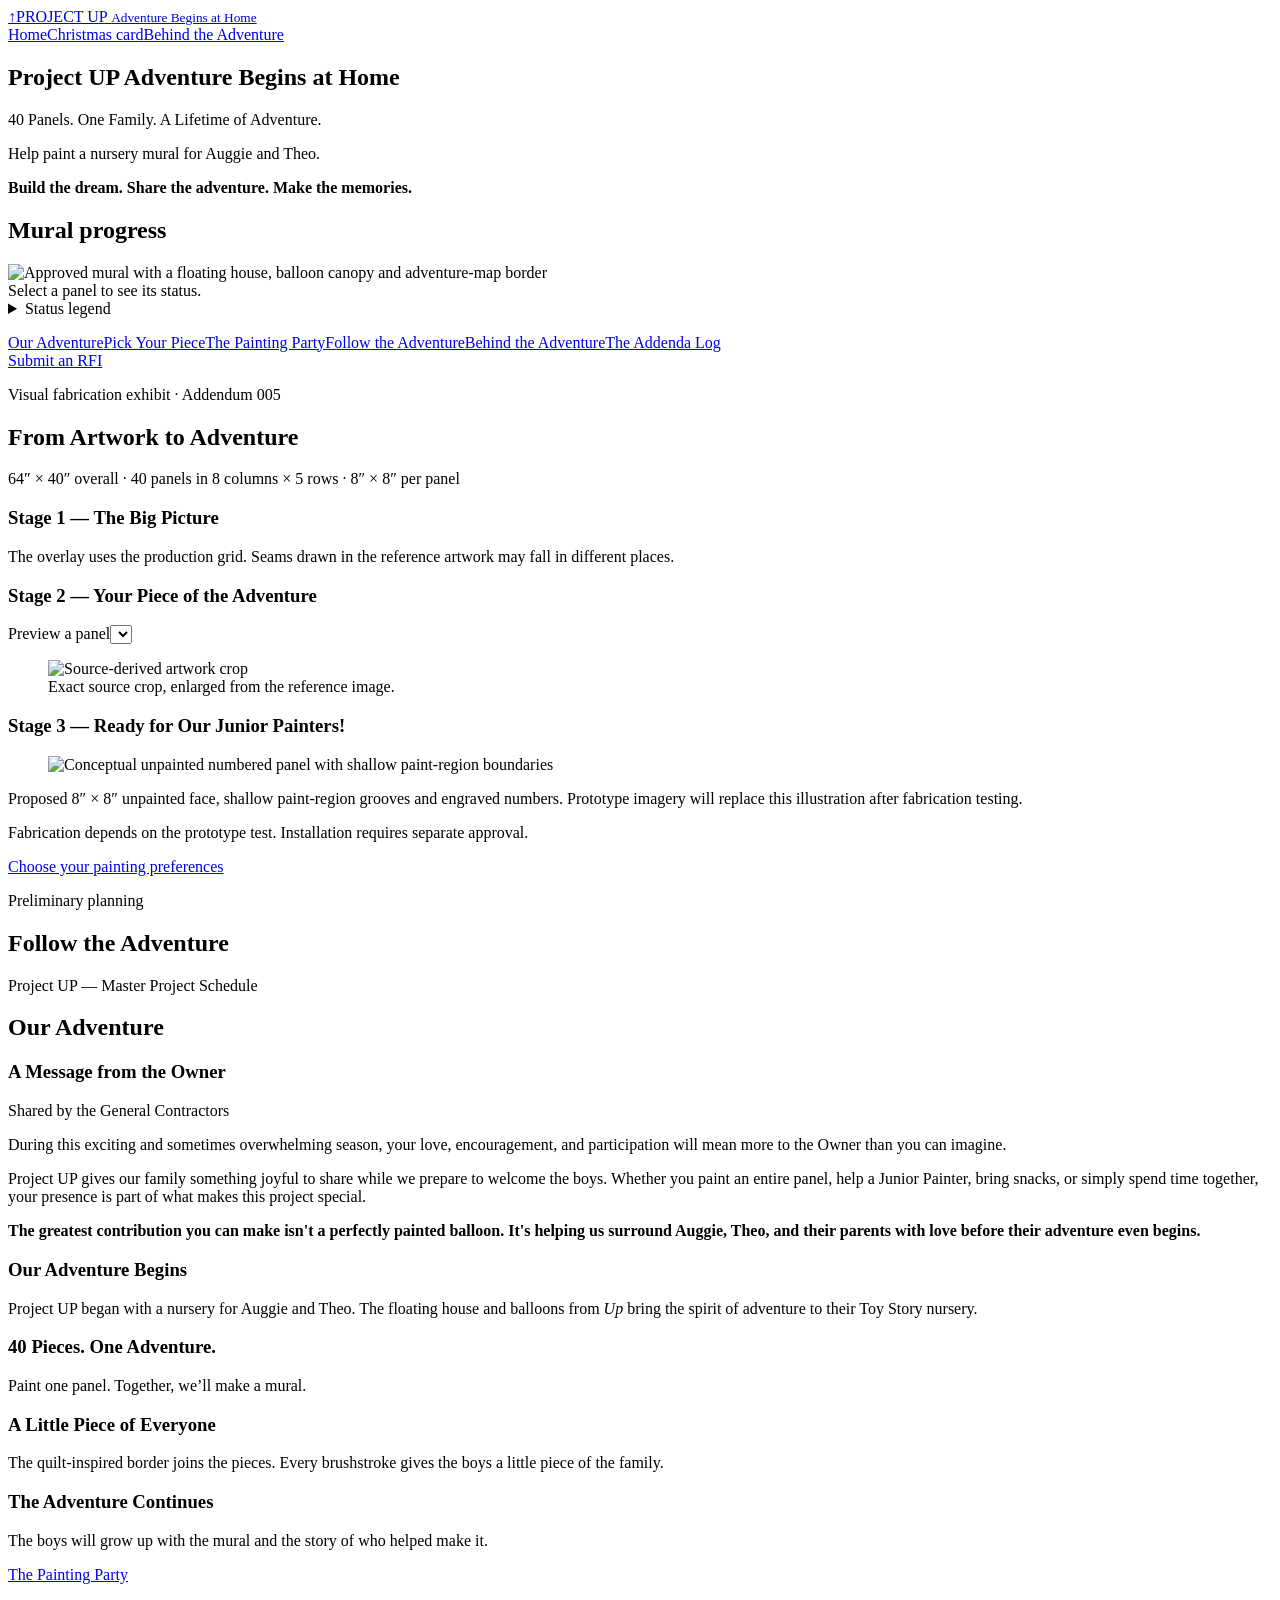
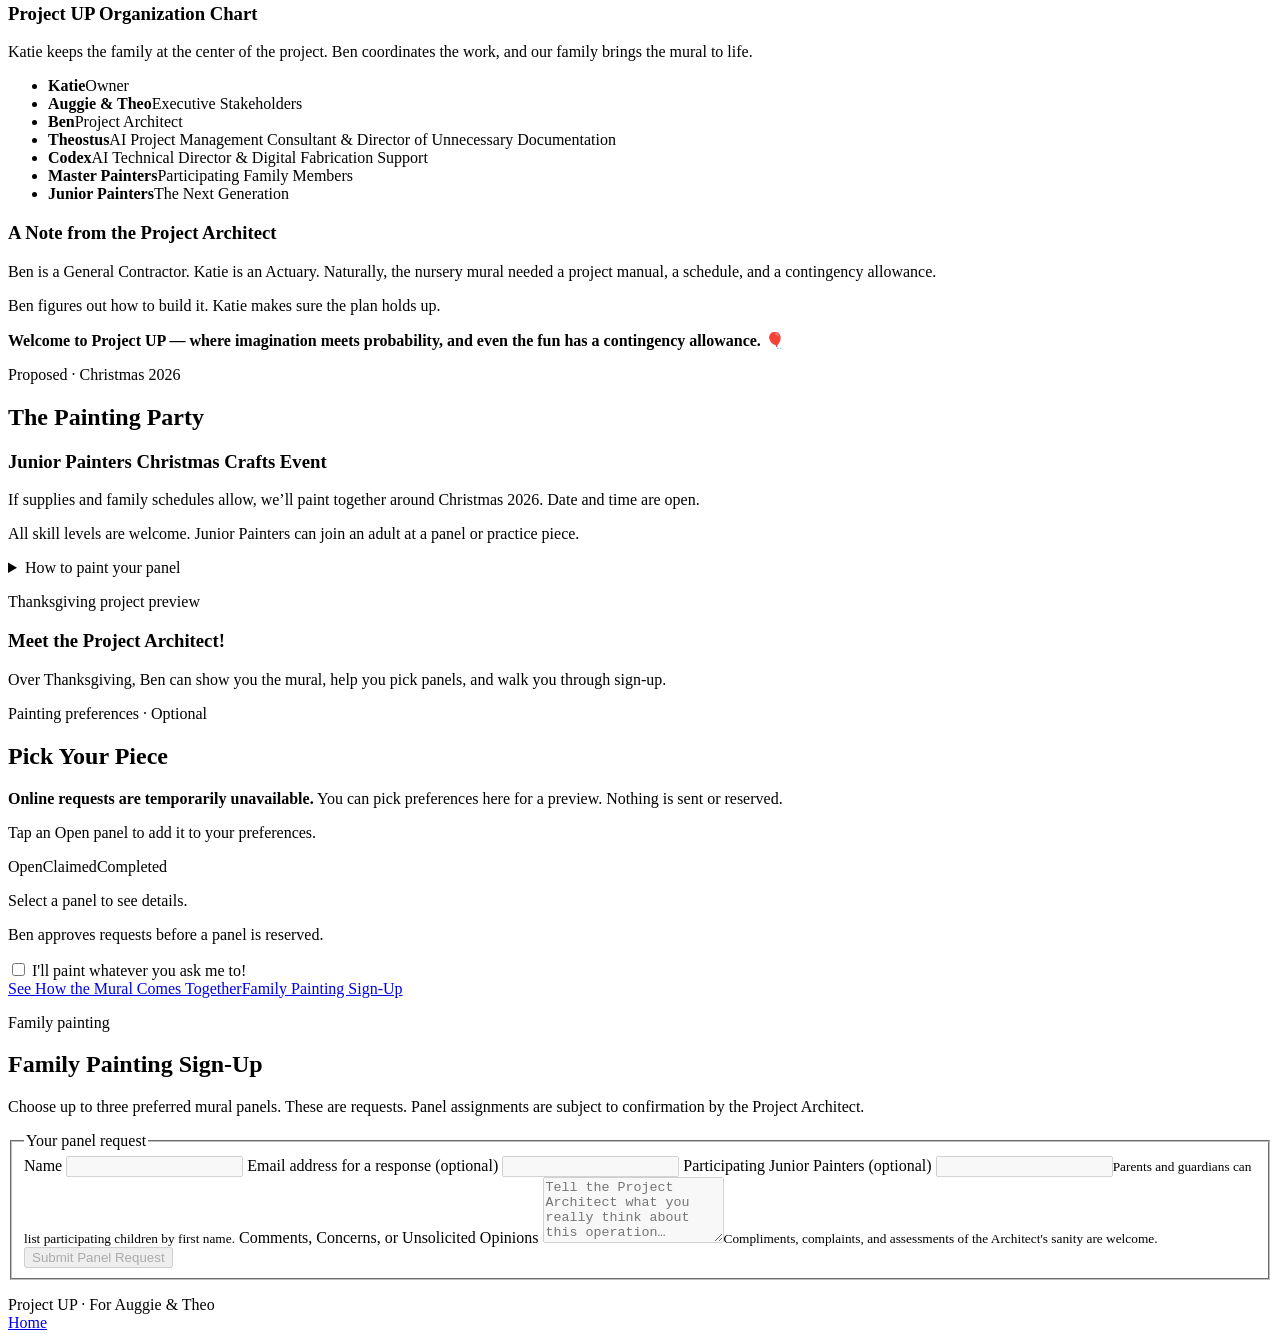
==== commit 8bc75d09: "Tighten Project UP family-facing copy" ====
--- a/index.html
+++ b/index.html
@@ -3,7 +3,7 @@
 <body data-presentation data-project-view="home">
 <header class="mast"><a class="brand" href="/project-up/"><span class="emblem" aria-hidden="true">↑</span><span>PROJECT UP <small>Adventure Begins at Home</small></span></a><nav class="mast-links" aria-label="Project navigation"><a class="outline" href="/project-up/">Home</a><a class="outline" href="/project-up/christmas.html">Christmas card</a><a class="outline" href="/project-up/behind-the-adventure.html">Behind the Adventure</a></nav></header>
 <main>
-<section class="hero qc-home" aria-labelledby="home-title"><div class="qc-home-copy"><h1 id="home-title">Project UP <span>Adventure Begins at Home</span></h1><p class="mission-headline">40 Panels. One Family. A Lifetime of Adventure.</p><p>We’re making a paint-by-number nursery mural for Auggie and Theo, one family-painted panel at a time.</p><p class="home-motto"><strong>Build the dream. Share the adventure. Make the memories.</strong></p></div><section class="progress-dashboard" aria-label="Mural dashboard"><h2 class="dashboard-title">Mural progress</h2><ul class="progress-metrics" aria-label="Confirmed progress"></ul><div class="progress-art"><img src="/project-up/art.png" width="1586" height="992" alt="Approved mural with a floating house, balloon canopy and adventure-map border"><div class="progress-grid" role="group" aria-label="Select a mural panel"></div></div><div class="progress-detail" aria-live="polite">Select a panel to see its status.</div><details class="progress-legend"><summary>Status legend</summary><dl><dt>Preparation</dt><dd>Concept is the default until a print is verified. Printed means fabrication is confirmed.</dd><dt>Family painting</dt><dd>Open is the default for unassigned panels. Claimed means assigned. Completed means painting is finished.</dd></dl><p>A blue square marks Printed. A gold dot marks Claimed. A green dot marks Completed. Use arrow keys to move and Enter or Space to select.</p></details><p class="progress-error" role="status"></p></section><div class="qc-home-actions"><nav class="qc-home-grid" aria-label="Explore Project UP"><a class="button" href="/project-up/our-story.html">Our Adventure</a><a class="button" href="/project-up/panels.html#mural-board">Pick Your Piece</a><a class="button" href="/project-up/register.html">The Painting Party</a><a class="button" href="/project-up/schedule.html">Follow the Adventure</a><a class="button" href="/project-up/behind-the-adventure.html">Behind the Adventure</a><a class="button" href="/project-up/addenda.html">The Addenda Log</a></nav><a class="outline home-rfi" href="/project-up/rfi.html">Submit an RFI</a></div></section>
+<section class="hero qc-home" aria-labelledby="home-title"><div class="qc-home-copy"><h1 id="home-title">Project UP <span>Adventure Begins at Home</span></h1><p class="mission-headline">40 Panels. One Family. A Lifetime of Adventure.</p><p>Help paint a nursery mural for Auggie and Theo.</p><p class="home-motto"><strong>Build the dream. Share the adventure. Make the memories.</strong></p></div><section class="progress-dashboard" aria-label="Mural dashboard"><h2 class="dashboard-title">Mural progress</h2><ul class="progress-metrics" aria-label="Confirmed progress"></ul><div class="progress-art"><img src="/project-up/art.png" width="1586" height="992" alt="Approved mural with a floating house, balloon canopy and adventure-map border"><div class="progress-grid" role="group" aria-label="Select a mural panel"></div></div><div class="progress-detail" aria-live="polite">Select a panel to see its status.</div><details class="progress-legend"><summary>Status legend</summary><dl><dt>Preparation</dt><dd>Concept is the default until a print is verified. Printed means fabrication is confirmed.</dd><dt>Family painting</dt><dd>Open is the default for unassigned panels. Claimed means assigned. Completed means painting is finished.</dd></dl><p>A blue square marks Printed. A gold dot marks Claimed. A green dot marks Completed. Use arrow keys to move and Enter or Space to select.</p></details><p class="progress-error" role="status"></p></section><div class="qc-home-actions"><nav class="qc-home-grid" aria-label="Explore Project UP"><a class="button" href="/project-up/our-story.html">Our Adventure</a><a class="button" href="/project-up/panels.html#mural-board">Pick Your Piece</a><a class="button" href="/project-up/register.html">The Painting Party</a><a class="button" href="/project-up/schedule.html">Follow the Adventure</a><a class="button" href="/project-up/behind-the-adventure.html">Behind the Adventure</a><a class="button" href="/project-up/addenda.html">The Addenda Log</a></nav><a class="outline home-rfi" href="/project-up/rfi.html">Submit an RFI</a></div></section>
 <section id="fabrication-exhibit" class="section fabrication-exhibit" aria-labelledby="exhibit-title">
 <p class="eyebrow">Visual fabrication exhibit · Addendum 005</p><h2 id="exhibit-title">From Artwork to Adventure</h2>
 <p>64″ × 40″ overall · 40 panels in 8 columns × 5 rows · 8″ × 8″ per panel</p>
@@ -16,7 +16,7 @@
 <section id="exhibit-fabrication-stage"><h3>Stage 3 — Ready for Our Junior Painters!</h3><figure><img id="exhibit-fabrication" src="/project-up/exhibit-fabrication.png" width="850" height="850" alt="Conceptual unpainted numbered panel with shallow paint-region boundaries"><figcaption id="exhibit-fabrication-caption"></figcaption></figure>
 <p>Proposed 8″ × 8″ unpainted face, shallow paint-region grooves and engraved numbers. Prototype imagery will replace this illustration after fabrication testing.</p></section>
 </div>
-<p>Individual panel fabrication is subject to prototype verification. Final installation requires separate mounting and safety approval.</p>
+<p>Fabrication depends on the prototype test. Installation requires separate approval.</p>
 <a class="outline" href="/project-up/panels.html#mural-board">Choose your painting preferences</a>
 </section>
 <section id="project-schedule" class="section master-schedule" aria-labelledby="schedule-title">
@@ -28,40 +28,22 @@
 <p>During this exciting and sometimes overwhelming season, your love, encouragement, and participation will mean more to the Owner than you can imagine.</p>
 <p>Project UP gives our family something joyful to share while we prepare to welcome the boys. Whether you paint an entire panel, help a Junior Painter, bring snacks, or simply spend time together, your presence is part of what makes this project special.</p>
 <p><strong>The greatest contribution you can make isn&#39;t a perfectly painted balloon. It&#39;s helping us surround Auggie, Theo, and their parents with love before their adventure even begins.</strong></p></section><section class="adventure-chapter"><h3>Our Adventure Begins</h3><p>Project UP began with a nursery for Auggie and Theo. The floating house and balloons from <em>Up</em> bring the spirit of adventure to their Toy Story nursery.</p></section>
-<section class="adventure-chapter"><h3>40 Pieces. One Adventure.</h3><p>Each of the 40 panels is an individual painting. Together, the panels become one mural shaped by the family members who painted them.</p></section>
-<section class="adventure-chapter"><h3>A Little Piece of Everyone</h3><p>The quilt-inspired adventure-map border ties the mural together. Each brushstroke gives the boys a little piece of the people who helped make their room.</p></section>
-<section class="adventure-chapter"><h3>The Adventure Continues</h3><p>When the mural is ready for installation, it will have a home in the boys’ nursery and a story they can grow up with. Join us to help bring it to life.</p></section><p><a class="button" href="/project-up/register.html">The Painting Party</a></p><section class="org-chart" aria-labelledby="org-title"><h3 id="org-title">Project UP Organization Chart</h3><p>Katie keeps the family at the center of the project. Ben coordinates the work, and our family brings the mural to life.</p><ul><li><strong>Katie</strong><span>Owner</span></li><li><strong>Auggie &amp; Theo</strong><span>Executive Stakeholders</span></li><li><strong>Ben</strong><span>Project Architect</span></li><li><strong>Theostus</strong><span>AI Project Management Consultant &amp; Director of Unnecessary Documentation</span></li><li><strong>Codex</strong><span>AI Technical Director &amp; Digital Fabrication Support</span></li><li><strong>Master Painters</strong><span>Participating Family Members</span></li><li><strong>Junior Painters</strong><span>The Next Generation</span></li></ul></section>
+<section class="adventure-chapter"><h3>40 Pieces. One Adventure.</h3><p>Paint one panel. Together, we’ll make a mural.</p></section>
+<section class="adventure-chapter"><h3>A Little Piece of Everyone</h3><p>The quilt-inspired border joins the pieces. Every brushstroke gives the boys a little piece of the family.</p></section>
+<section class="adventure-chapter"><h3>The Adventure Continues</h3><p>The boys will grow up with the mural and the story of who helped make it.</p></section><p><a class="button" href="/project-up/register.html">The Painting Party</a></p><section class="org-chart" aria-labelledby="org-title"><h3 id="org-title">Project UP Organization Chart</h3><p>Katie keeps the family at the center of the project. Ben coordinates the work, and our family brings the mural to life.</p><ul><li><strong>Katie</strong><span>Owner</span></li><li><strong>Auggie &amp; Theo</strong><span>Executive Stakeholders</span></li><li><strong>Ben</strong><span>Project Architect</span></li><li><strong>Theostus</strong><span>AI Project Management Consultant &amp; Director of Unnecessary Documentation</span></li><li><strong>Codex</strong><span>AI Technical Director &amp; Digital Fabrication Support</span></li><li><strong>Master Painters</strong><span>Participating Family Members</span></li><li><strong>Junior Painters</strong><span>The Next Generation</span></li></ul></section>
 <article class="architect-note" aria-labelledby="architect-note-title"><h3 id="architect-note-title">A Note from the Project Architect</h3>
-<p>For those wondering why a nursery painting project has a Project Manual, subcontractor registration, procurement logs, a proposed budget, and a construction schedule...</p>
-<p>The Project Architect happens to be a General Contractor by trade.</p>
-<p>And the Owner? She&#39;s an Actuary.</p>
-<p>If you&#39;ve ever wondered what happens when a General Contractor marries an Actuary, apparently you get a nursery mural that&#39;s been planned, quantified, risk-assessed, modeled, validated, and thoroughly documented.</p>
-<p>Every assumption has been questioned. Every contingency has been considered. And every good idea has somehow become a spreadsheet.</p>
-<p>The Project Architect is responsible for figuring out how to build it.</p>
-<p>The Owner is responsible for making sure the plan actually holds up.</p>
-<div class="project-budget-dialogue"><h4>A Preview of the Owner&#39;s Budget Review</h4>
-<p><strong>Owner:</strong> &quot;What&#39;s this contingency allowance?&quot;</p>
-<p><strong>Project Architect:</strong> &quot;Unforeseen conditions.&quot;</p>
-<p><strong>Owner:</strong> &quot;You designed the entire project.&quot;</p>
-<p><strong>Project Architect:</strong> &quot;Exactly. You should see the unforeseen conditions.&quot;</p>
-<p><strong>Owner:</strong> &quot;And what&#39;s this line item for miscellaneous materials?&quot;</p>
-<p><strong>Project Architect:</strong> &quot;I&#39;d prefer to discuss that in executive session.&quot;</p>
-<p><strong>Owner:</strong> &quot;Your fee is being reduced.&quot;</p>
-<p><strong>Project Architect:</strong> &quot;I&#39;m working for free!&quot;</p>
-<p><strong>Owner:</strong> &quot;Then we&#39;re making excellent progress on value engineering.&quot;</p>
-<p class="dialogue-note"><em>Please note: The above exchange is a hypothetical projection. Actual Owner comments may be considerably more thorough.</em></p></div>
-<p><strong>Welcome to Project UP — where imagination meets probability, and even the fun has a contingency allowance.</strong> &#127880;</p></article>
+<p>Ben is a General Contractor. Katie is an Actuary. Naturally, the nursery mural needed a project manual, a schedule, and a contingency allowance.</p><p>Ben figures out how to build it. Katie makes sure the plan holds up.</p><p><strong>Welcome to Project UP — where imagination meets probability, and even the fun has a contingency allowance.</strong> &#127880;</p></article>
 </section>
 
 
-<section class='section family-note painting-party'><p class='eyebrow'>Proposed · Christmas 2026</p><h2>The Painting Party</h2><h3>Junior Painters Christmas Crafts Event</h3><p>Painting materials are anticipated before Christmas 2026. If materials arrive and family schedules allow, the Project Team hopes to host an informal Christmas crafts event. A date and time are still open.</p><p>Junior Painters, parents, and other family members are welcome. Adults will supervise younger painters using suitable materials on designated panels or age-appropriate practice pieces. Participation is voluntary and all experience levels are welcome.</p><p>Creativity, different painting techniques, and the occasional crooked brushstroke are welcome in a family-built masterpiece.</p><details class="painting-guide"><summary>How to paint your panel</summary><ol><li>Match the panel ID and orientation to the artwork reference and color legend. Tell Ben if anything is missing or damaged.</li><li>Have an adult set out age-appropriate paint and supervise Junior Painters. Try a thin coat on the test piece first.</li><li>Match the paint to each number. Use thin coats, clean and blot brushes between colors, and follow the paint label for drying.</li><li>Keep the panel flat and face-up until dry. Return it flat with its ID card and any reusable equipment. Keepsake photos are optional and shared privately with permission.</li></ol></details><section class="party-session" aria-labelledby="thanksgiving-title"><p class="eyebrow">Thanksgiving project preview</p><h3 id="thanksgiving-title">Meet the Project Architect!</h3><p>Stop by during the Thanksgiving holidays for an informal look at the mural. Ben can answer questions, help you choose panels, and walk you through sign-up. Family members and Junior Painters are welcome.</p></section></section>
+<section class='section family-note painting-party'><p class='eyebrow'>Proposed · Christmas 2026</p><h2>The Painting Party</h2><h3>Junior Painters Christmas Crafts Event</h3><p>If supplies and family schedules allow, we’ll paint together around Christmas 2026. Date and time are open.</p><p>All skill levels are welcome. Junior Painters can join an adult at a panel or practice piece.</p><details class="painting-guide"><summary>How to paint your panel</summary><ol><li>Match the panel ID and orientation to the artwork reference and color legend. Tell Ben if anything is missing or damaged.</li><li>Have an adult set out age-appropriate paint and supervise Junior Painters. Try a thin coat on the test piece first.</li><li>Match the paint to each number. Use thin coats, clean and blot brushes between colors, and follow the paint label for drying.</li><li>Keep the panel flat and face-up until dry. Return it flat with its ID card and any reusable equipment. Keepsake photos are optional and shared privately with permission.</li></ol></details><section class="party-session" aria-labelledby="thanksgiving-title"><p class="eyebrow">Thanksgiving project preview</p><h3 id="thanksgiving-title">Meet the Project Architect!</h3><p>Over Thanksgiving, Ben can show you the mural, help you pick panels, and walk you through sign-up.</p></section></section>
 
 <form id="registration" autocomplete="off">
 <section class="section board-section"><p class="eyebrow">Painting preferences · Optional</p><h2>Pick Your Piece</h2><div class="signup-preview-notice"><p><strong>Online requests are temporarily unavailable.</strong> You can pick preferences here for a preview. Nothing is sent or reserved.</p></div><p>Tap an Open panel to add it to your preferences.</p>
 <div class="legend" aria-label="Family painting status legend"><span class="available">Open</span><span class="assigned">Claimed</span><span class="complete">Completed</span></div>
 <figure id="mural-board" data-mural="board"><div id="board" class="board" aria-label="Mural panel selection board"></div></figure>
-<div id="detail" class="detail" aria-live="polite"><p>Choose an Open panel to view its details.</p></div>
-<div id="rankings" class="rankings"></div><p>Panel requests are subject to Ben’s approval. A request does not reserve a panel.</p>
+<div id="detail" class="detail" aria-live="polite"><p>Select a panel to see details.</p></div>
+<div id="rankings" class="rankings"></div><p>Ben approves requests before a panel is reserved.</p>
 <label class="check"><input id="flexible" name="flexible" type="checkbox"> I'll paint whatever you ask me to!</label><div class="actions painter-nav"><a class="outline board-exhibit-link" href="/project-up/panels.html#fabrication-exhibit">See How the Mural Comes Together</a><a class="button board-register-link" href="/project-up/register.html">Family Painting Sign-Up</a></div>
 </section>
 <section class="section form-section"><p class="eyebrow">Family painting</p><h2>Family Painting Sign-Up</h2>
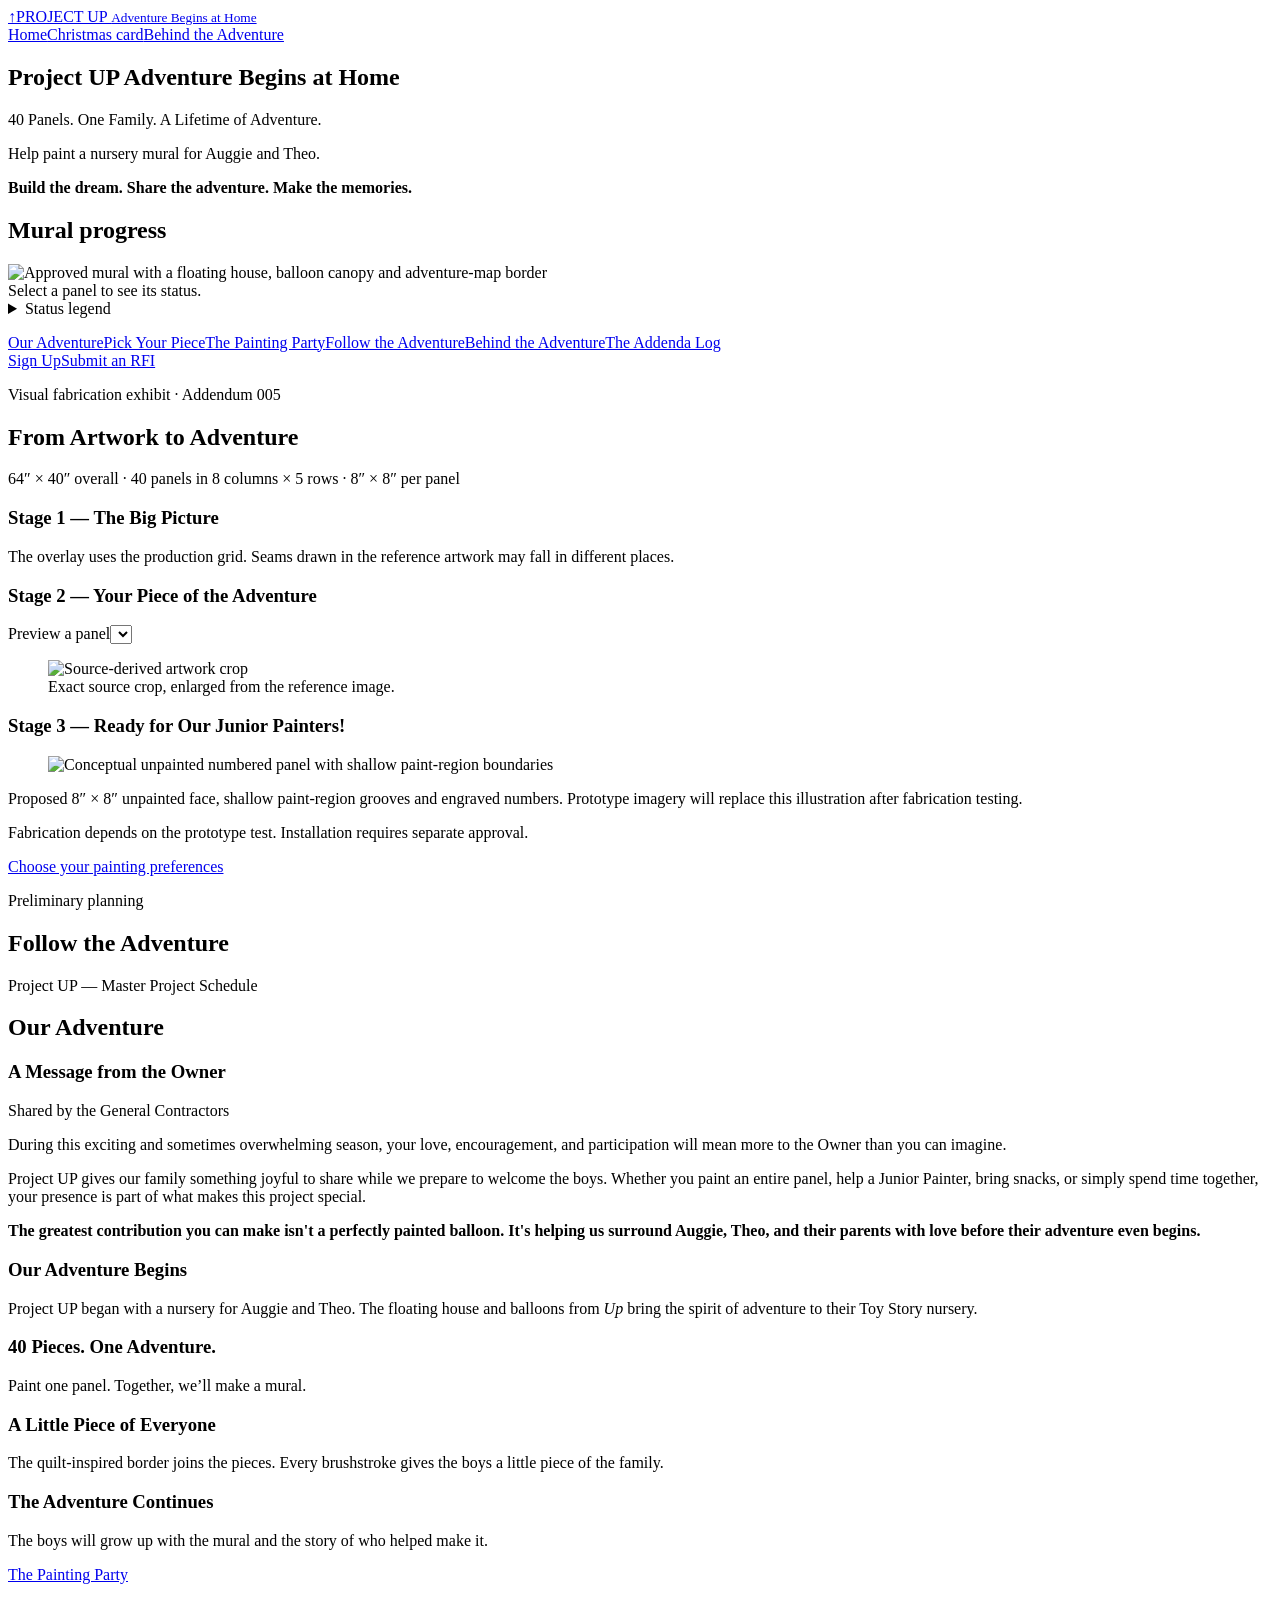
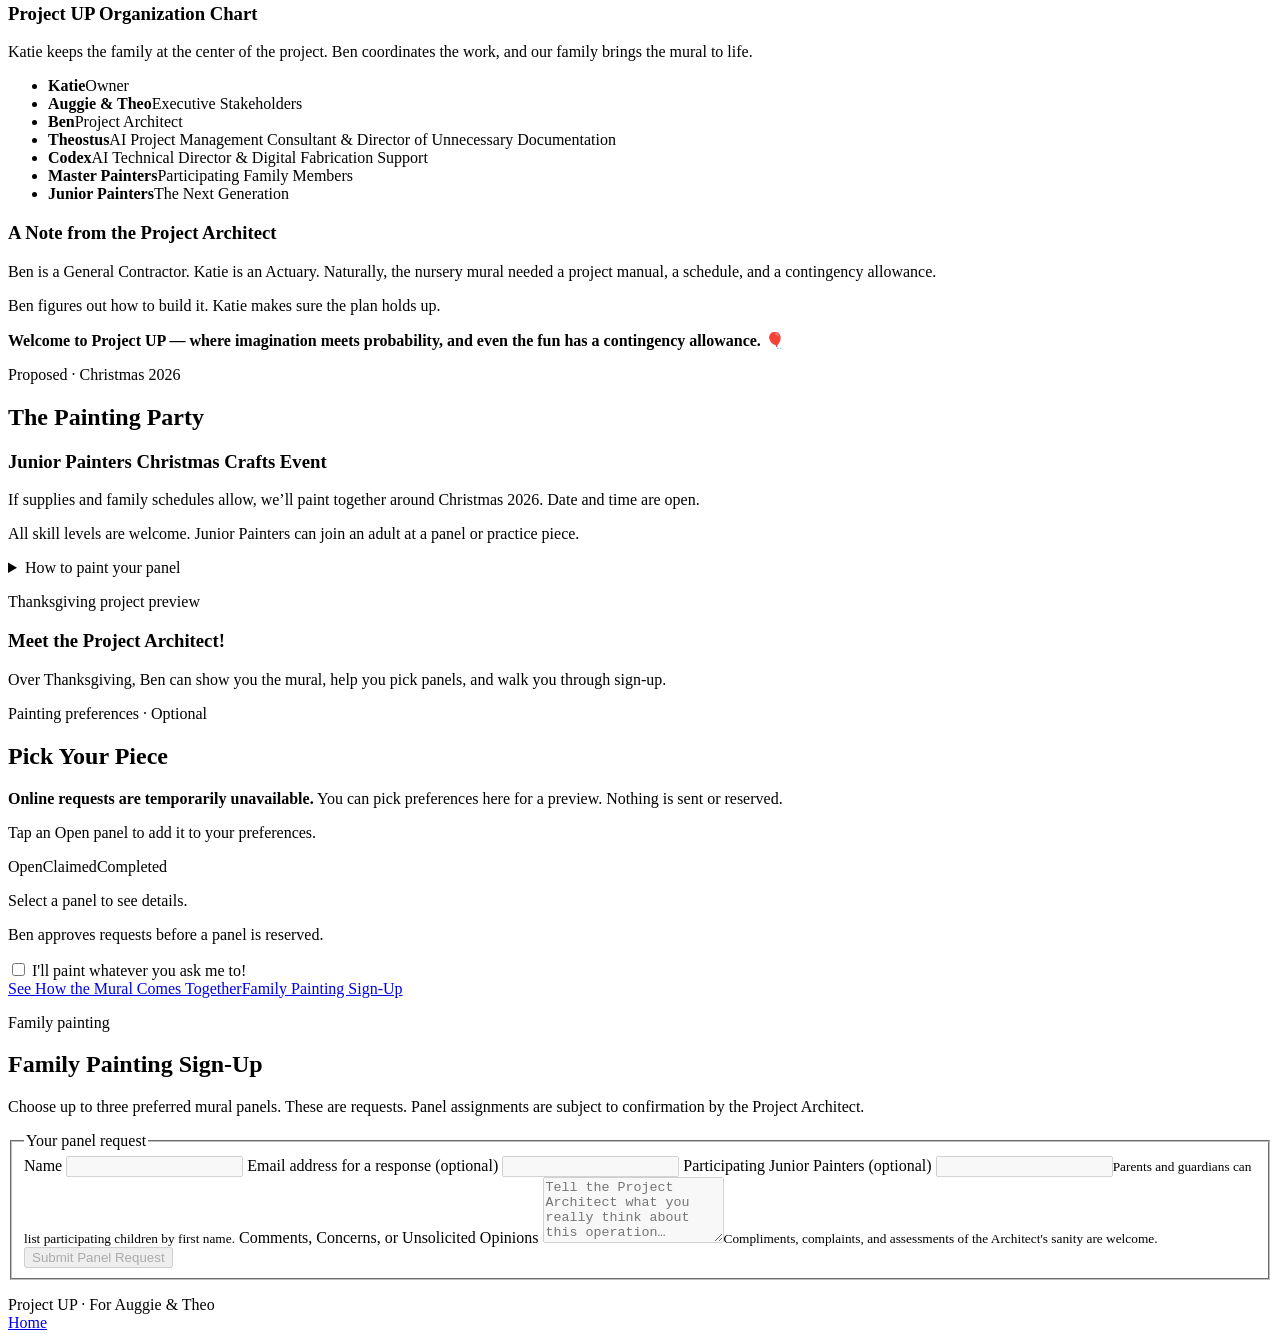
==== commit e08916ae: "Link directly to the existing painting signup form" ====
--- a/index.html
+++ b/index.html
@@ -1,9 +1,9 @@
 <!doctype html>
-<html lang="en"><head><meta charset="utf-8"><meta name="viewport" content="width=device-width, initial-scale=1"><title>Project UP | Family volunteer sign-up</title><link rel="stylesheet" href="/project-up/style.css?v=1.1"><script type="module" src="/project-up/app.js?v=qc03-live1"></script><link rel="stylesheet" href="/project-up/schedule.css?v=1.1"><script defer src="/project-up/schedule.js?v=1.1"></script><meta name="robots" content="noindex, nofollow"></head>
+<html lang="en"><head><meta charset="utf-8"><meta name="viewport" content="width=device-width, initial-scale=1"><title>Project UP | Family volunteer sign-up</title><link rel="stylesheet" href="/project-up/style.css?v=1.1"><script type="module" src="/project-up/app.js?v=signup-direct"></script><link rel="stylesheet" href="/project-up/schedule.css?v=1.1"><script defer src="/project-up/schedule.js?v=1.1"></script><meta name="robots" content="noindex, nofollow"></head>
 <body data-presentation data-project-view="home">
 <header class="mast"><a class="brand" href="/project-up/"><span class="emblem" aria-hidden="true">↑</span><span>PROJECT UP <small>Adventure Begins at Home</small></span></a><nav class="mast-links" aria-label="Project navigation"><a class="outline" href="/project-up/">Home</a><a class="outline" href="/project-up/christmas.html">Christmas card</a><a class="outline" href="/project-up/behind-the-adventure.html">Behind the Adventure</a></nav></header>
 <main>
-<section class="hero qc-home" aria-labelledby="home-title"><div class="qc-home-copy"><h1 id="home-title">Project UP <span>Adventure Begins at Home</span></h1><p class="mission-headline">40 Panels. One Family. A Lifetime of Adventure.</p><p>Help paint a nursery mural for Auggie and Theo.</p><p class="home-motto"><strong>Build the dream. Share the adventure. Make the memories.</strong></p></div><section class="progress-dashboard" aria-label="Mural dashboard"><h2 class="dashboard-title">Mural progress</h2><ul class="progress-metrics" aria-label="Confirmed progress"></ul><div class="progress-art"><img src="/project-up/art.png" width="1586" height="992" alt="Approved mural with a floating house, balloon canopy and adventure-map border"><div class="progress-grid" role="group" aria-label="Select a mural panel"></div></div><div class="progress-detail" aria-live="polite">Select a panel to see its status.</div><details class="progress-legend"><summary>Status legend</summary><dl><dt>Preparation</dt><dd>Concept is the default until a print is verified. Printed means fabrication is confirmed.</dd><dt>Family painting</dt><dd>Open is the default for unassigned panels. Claimed means assigned. Completed means painting is finished.</dd></dl><p>A blue square marks Printed. A gold dot marks Claimed. A green dot marks Completed. Use arrow keys to move and Enter or Space to select.</p></details><p class="progress-error" role="status"></p></section><div class="qc-home-actions"><nav class="qc-home-grid" aria-label="Explore Project UP"><a class="button" href="/project-up/our-story.html">Our Adventure</a><a class="button" href="/project-up/panels.html#mural-board">Pick Your Piece</a><a class="button" href="/project-up/register.html">The Painting Party</a><a class="button" href="/project-up/schedule.html">Follow the Adventure</a><a class="button" href="/project-up/behind-the-adventure.html">Behind the Adventure</a><a class="button" href="/project-up/addenda.html">The Addenda Log</a></nav><a class="outline home-rfi" href="/project-up/rfi.html">Submit an RFI</a></div></section>
+<section class="hero qc-home" aria-labelledby="home-title"><div class="qc-home-copy"><h1 id="home-title">Project UP <span>Adventure Begins at Home</span></h1><p class="mission-headline">40 Panels. One Family. A Lifetime of Adventure.</p><p>Help paint a nursery mural for Auggie and Theo.</p><p class="home-motto"><strong>Build the dream. Share the adventure. Make the memories.</strong></p></div><section class="progress-dashboard" aria-label="Mural dashboard"><h2 class="dashboard-title">Mural progress</h2><ul class="progress-metrics" aria-label="Confirmed progress"></ul><div class="progress-art"><img src="/project-up/art.png" width="1586" height="992" alt="Approved mural with a floating house, balloon canopy and adventure-map border"><div class="progress-grid" role="group" aria-label="Select a mural panel"></div></div><div class="progress-detail" aria-live="polite">Select a panel to see its status.</div><details class="progress-legend"><summary>Status legend</summary><dl><dt>Preparation</dt><dd>Concept is the default until a print is verified. Printed means fabrication is confirmed.</dd><dt>Family painting</dt><dd>Open is the default for unassigned panels. Claimed means assigned. Completed means painting is finished.</dd></dl><p>A blue square marks Printed. A gold dot marks Claimed. A green dot marks Completed. Use arrow keys to move and Enter or Space to select.</p></details><p class="progress-error" role="status"></p></section><div class="qc-home-actions"><nav class="qc-home-grid" aria-label="Explore Project UP"><a class="button" href="/project-up/our-story.html">Our Adventure</a><a class="button" href="/project-up/panels.html#mural-board">Pick Your Piece</a><a class="button" href="/project-up/register.html">The Painting Party</a><a class="button" href="/project-up/schedule.html">Follow the Adventure</a><a class="button" href="/project-up/behind-the-adventure.html">Behind the Adventure</a><a class="button" href="/project-up/addenda.html">The Addenda Log</a></nav><nav class="actions home-rfi" aria-label="Participation"><a class="button" href="/project-up/register.html#painting-signup-title">Sign Up</a><a class="outline" href="/project-up/rfi.html">Submit an RFI</a></nav></div></section>
 <section id="fabrication-exhibit" class="section fabrication-exhibit" aria-labelledby="exhibit-title">
 <p class="eyebrow">Visual fabrication exhibit · Addendum 005</p><h2 id="exhibit-title">From Artwork to Adventure</h2>
 <p>64″ × 40″ overall · 40 panels in 8 columns × 5 rows · 8″ × 8″ per panel</p>
@@ -44,7 +44,7 @@
 <figure id="mural-board" data-mural="board"><div id="board" class="board" aria-label="Mural panel selection board"></div></figure>
 <div id="detail" class="detail" aria-live="polite"><p>Select a panel to see details.</p></div>
 <div id="rankings" class="rankings"></div><p>Ben approves requests before a panel is reserved.</p>
-<label class="check"><input id="flexible" name="flexible" type="checkbox"> I'll paint whatever you ask me to!</label><div class="actions painter-nav"><a class="outline board-exhibit-link" href="/project-up/panels.html#fabrication-exhibit">See How the Mural Comes Together</a><a class="button board-register-link" href="/project-up/register.html">Family Painting Sign-Up</a></div>
+<label class="check"><input id="flexible" name="flexible" type="checkbox"> I'll paint whatever you ask me to!</label><div class="actions painter-nav"><a class="outline board-exhibit-link" href="/project-up/panels.html#fabrication-exhibit">See How the Mural Comes Together</a><a class="button board-register-link" href="/project-up/register.html#painting-signup-title">Family Painting Sign-Up</a></div>
 </section>
 <section class="section form-section"><p class="eyebrow">Family painting</p><h2>Family Painting Sign-Up</h2>
         <p>Choose up to three preferred mural panels. These are requests. Panel assignments are subject to confirmation by the Project Architect.</p>
